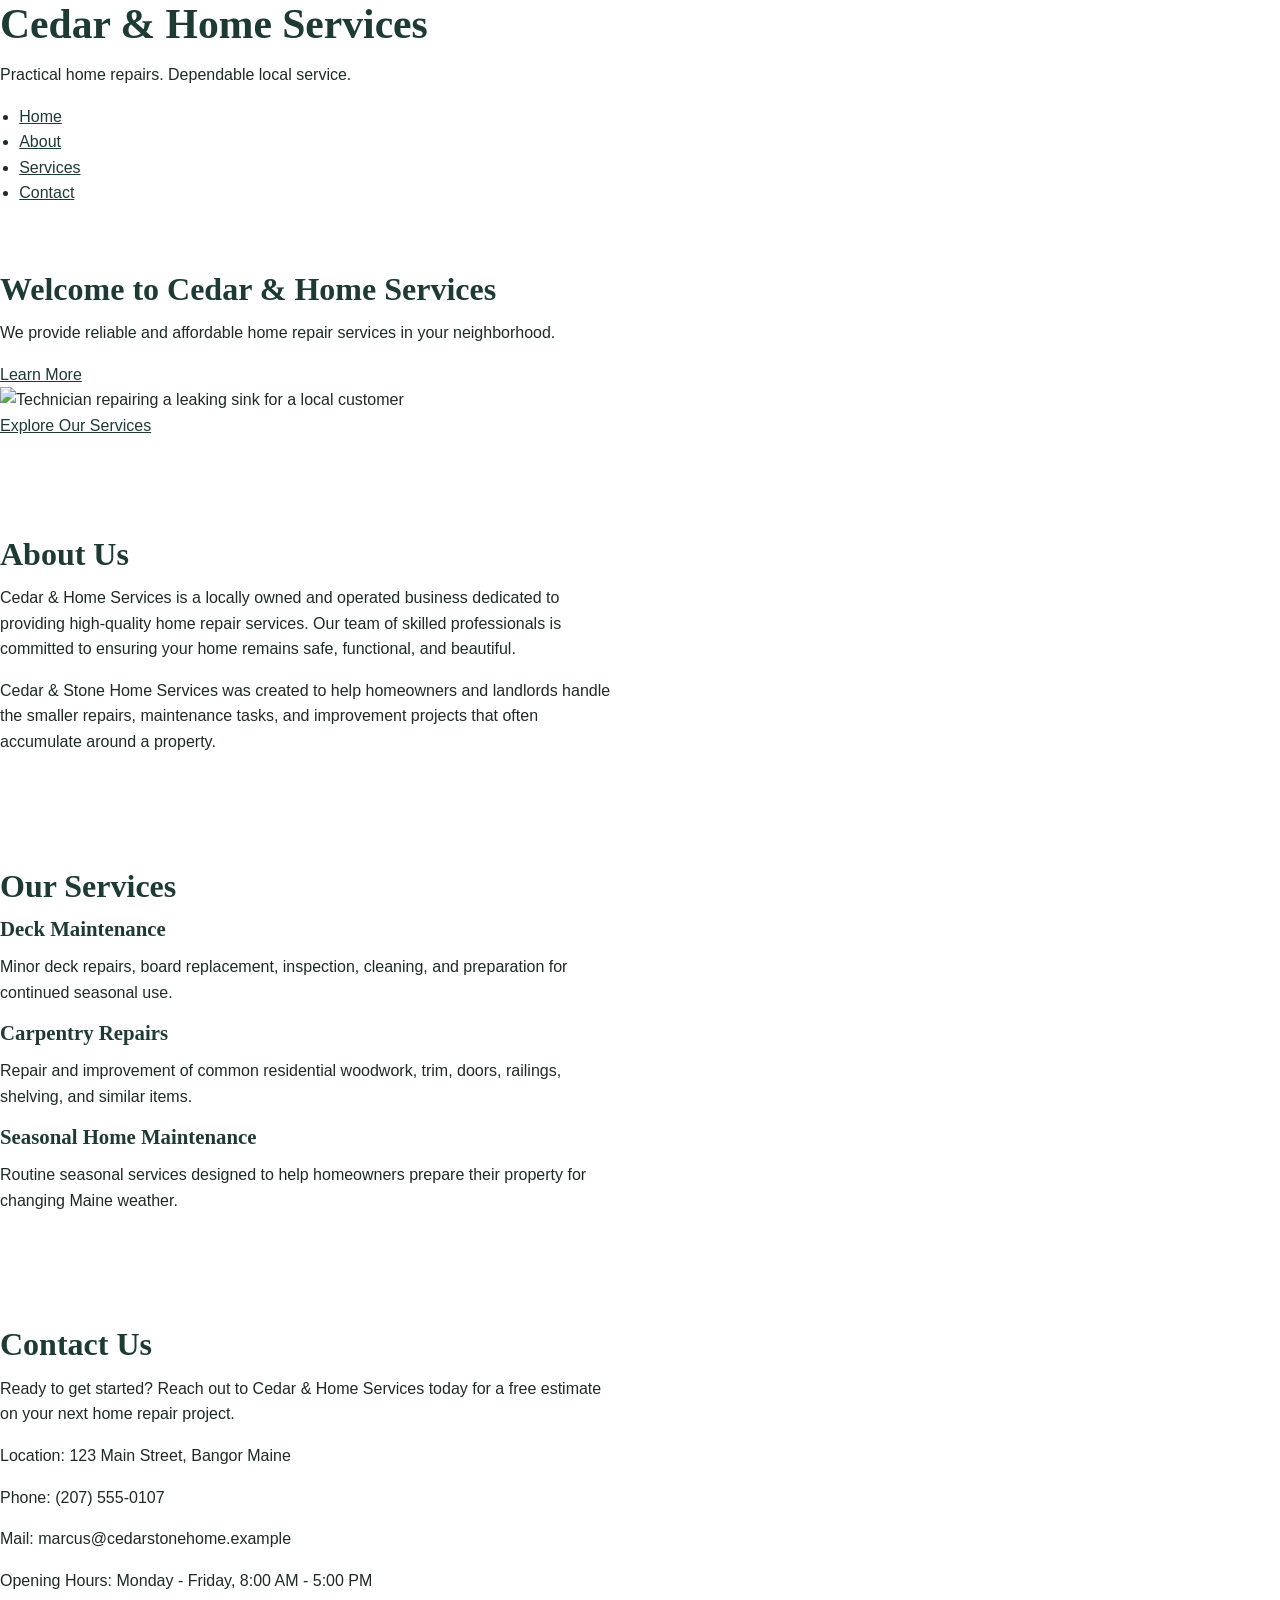
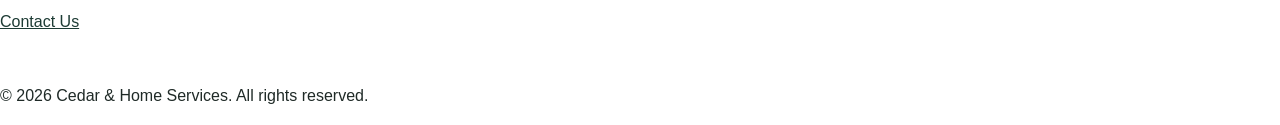
==== index.html @ 49f4783e "correction" ====
<!DOCTYPE html>
<html lang="en">
<head>
    <meta charset="UTF-8">
    <meta name="viewport" content="width=device-width, initial-scale=1.0">
    <title>Client Website Project</title>
    <script src="js/script.js" defer></script>
    <link rel="stylesheet" href="css/style.css">

</head>

<body>
    <header>
        <h1>Cedar & Home Services</h1>
        <p>Practical home repairs. Dependable local service.</p>
        <nav>
            <ul>
                <li><a href="#home">Home</a></li>
            <li><a href="#about">About</a></li>
            <li><a href="#services">Services</a></li>
            <li><a href="#contact">Contact</a></li></li>
            </ul>
        </nav>
    </header>

    <main>
        <section id="home">
            <h2>Welcome to Cedar & Home Services</h2>
            <p>We provide reliable and affordable home repair services in your neighborhood.</p>
            <a href="#services">Learn More</a>
            <img 
        src="images/home-repair.jpg" 
        alt="Technician repairing a leaking sink for a local customer">
        <a href="#services">Explore Our Services</a>
        </section>

        <section id="about">
            <h2>About Us</h2>
            <p>Cedar & Home Services is a locally owned and operated business dedicated to 
                providing high-quality home repair services. Our team of skilled professionals 
                is committed to ensuring your home remains safe, functional, and beautiful.
            </p>
            <p>Cedar & Stone Home Services was created to help homeowners and 
                landlords handle the smaller repairs, maintenance tasks, 
                and improvement projects that often accumulate around a property.
            </p>
        </section>

        <section id="services">
            <h2>Our Services</h2>
            
            <article>
                <h3>Deck Maintenance</h3>
                <p>Minor deck repairs, board replacement, inspection, cleaning, and preparation 
                    for continued seasonal use.
                </p>
            </article>

            <article>
                <h3>Carpentry Repairs</h3>
                <p>Repair and improvement of common residential woodwork, trim, doors, railings, 
                    shelving, and similar items.
                </p>
            </article>

            <article>
                <h3>Seasonal Home Maintenance</h3>
                <p>Routine seasonal services designed to help homeowners prepare their property 
                    for changing Maine weather.
                </p>
            </article>
        </section>

        <section id="contact">
            <h2>Contact Us</h2>

            <p>Ready to get started? Reach out to Cedar & Home Services today 
                for a free estimate on your next home repair project.
            </p>
            <p>Location: 123 Main Street, Bangor Maine</p>
            <p>Phone: (207) 555-0107</p>
            <p>Mail: marcus@cedarstonehome.example</p>
            <p>Opening Hours: Monday - Friday, 8:00 AM - 5:00 PM</p>
            <a href="mailto:info@example.com">
                Contact Us
            </a>

        </section>

    </main>

</body>
<footer>

    <p>
        &copy; 2026 Cedar & Home Services.
        All rights reserved.
    </p>

</footer>
</html>
---- css/style.css ----
/* =========================
   Global Styles
   Cedar & Stone Home Services - Phase 1
   Author: Richard Amury Ongala   Date: 10/18/2026
========================= */
:root {
  --primary-color: #1d3b34;    /* spruce */
  --secondary-color: #51606b;  /* slate */
  --accent-color: #c58a1b;     /* cedar ochre */
  --background-color: #ffffff;
  --surface-color: #eef1ee;    /* light granite */
  --text-color: #1f2a27;
  --radius: 6px;
}
* { box-sizing: border-box; }
body { margin: 0; background: var(--background-color); color: var(--text-color);
  font-family: "Segoe UI", Helvetica, Arial, sans-serif; line-height: 1.6; }
img { max-width: 100%; height: auto; display: block; }
a { color: var(--primary-color); }
ul { padding-left: 1.2rem; }
.container { width: 90%; max-width: 1100px; margin: 0 auto; }

/* =========================
   Typography
========================= */
h1, h2, h3 { font-family: Georgia, "Times New Roman", serif; color: var(--primary-color); line-height: 1.2; margin: 0 0 .75rem; }
h1 { font-size: clamp(2rem, 5vw, 2.6rem); }
h2 { font-size: clamp(1.5rem, 3.5vw, 2rem); }
h3 { font-size: 1.3rem; }
p { margin: 0 0 1rem; max-width: 70ch; }
.section-title { border-left: 6px solid var(--accent-color); padding-left: .75rem; margin-bottom: 1.5rem; }

/* =========================
   Header
========================= */
.site-header { background: var(--primary-color); color: #fff; }
.header-top { display: flex; justify-content: space-between; align-items: center; flex-wrap: wrap; gap: 1rem; padding: 1rem 0; }
.brand { font-family: Georgia, serif; font-size: 1.6rem; font-weight: bold; color: #fff; text-decoration: none; }
.brand small { display: block; font-family: "Segoe UI", Helvetica, Arial, sans-serif; font-size: .85rem; font-weight: normal; color: #cfd8d3; }
.header-phone { color: #fff; font-weight: bold; text-decoration: none; }

/* =========================
   Navigation
========================= */
.site-nav { background: #152c27; }
.site-nav ul { display: flex; flex-wrap: wrap; gap: .25rem; list-style: none; margin: 0; padding: 0; }
.site-nav a { display: block; padding: .8rem 1rem; color: #fff; text-decoration: none; }
.site-nav a:hover { background: var(--secondary-color); }
.site-nav a[aria-current="page"] { border-bottom: 4px solid var(--accent-color); }
.site-nav .nav-quote { margin-left: auto; background: var(--accent-color); color: #1b1b1b; font-weight: bold; }
.site-nav .nav-quote:hover { background: #dba33a; }

/* =========================
   Hero
========================= */
.hero { background: var(--primary-color); color: #fff;
  background-image: repeating-linear-gradient(0deg, rgba(255,255,255,.04) 0 2px, transparent 2px 64px),
                    repeating-linear-gradient(90deg, rgba(255,255,255,.04) 0 2px, transparent 2px 120px);
  padding: 4.5rem 0; }
.hero h1 { color: #fff; max-width: 18ch; font-size: clamp(2.1rem, 6vw, 3.2rem); }
.hero p { font-size: 1.15rem; color: #e4ebe7; }
.hero-actions { display: flex; flex-wrap: wrap; gap: 1rem; margin-top: 1.5rem; }
.page-banner { background: var(--surface-color); padding: 2.5rem 0 1.5rem; border-bottom: 1px solid #d5dbd6; }
.page-banner p { margin: 0; }

/* =========================
   Main Content
========================= */
main section { padding: 3rem 0; }
.alt { background: var(--surface-color); }
.two-column { display: flex; gap: 2rem; align-items: flex-start; flex-wrap: wrap; }
.two-column > * { flex: 1 1 280px; min-width: 0; }
.feature-image { border-radius: var(--radius); }
.notice { background: #fff8e8; border-left: 5px solid var(--accent-color); padding: .9rem 1.1rem; font-size: .95rem; }
.notice p { margin: 0; }

/* Grid layouts */
.card-grid { display: grid; grid-template-columns: repeat(3, 1fr); gap: 1.5rem; }
.card-grid.two { grid-template-columns: repeat(2, 1fr); }

/* Flexbox chips + CTA band */
.area-list { display: flex; flex-wrap: wrap; gap: .75rem; list-style: none; padding: 0; margin: 0 0 1rem; }
.area-list li { background: var(--primary-color); color: #fff; padding: .45rem 1rem; border-radius: 999px; }
.cta-band { background: var(--secondary-color); color: #fff; padding: 2.5rem 0; }
.cta-band .container { display: flex; justify-content: space-between; align-items: center; flex-wrap: wrap; gap: 1rem; }
.cta-band h2 { color: #fff; margin: 0; }

/* =========================
   Components
========================= */
.card { background: #fff; border: 1px solid #d5dbd6; border-top: 5px solid var(--primary-color); border-radius: var(--radius); padding: 1.5rem; }
.card h3 { margin-bottom: .5rem; }
.price { font-weight: bold; color: var(--secondary-color); }
.card dl { margin: 0; }
.card dt { font-weight: bold; color: var(--primary-color); margin-top: .5rem; }
.card dd { margin: 0; }
.button { display: inline-block; padding: .8rem 1.5rem; background: var(--accent-color); color: #1b1b1b; font-weight: bold; text-decoration: none; border: 2px solid var(--accent-color); border-radius: var(--radius); cursor: pointer; font-size: 1rem; }
.button:hover { background: #dba33a; border-color: #dba33a; }
.button.secondary { background: transparent; color: #fff; border-color: #fff; }
.button.secondary:hover { background: rgba(255,255,255,.15); }
.steps { padding-left: 1.2rem; }
.steps li { margin-bottom: .75rem; }

/* =========================
   Forms
========================= */
form { background: #fff; border: 1px solid #d5dbd6; border-radius: var(--radius); padding: 1.5rem; }
label { display: block; font-weight: bold; margin: 1rem 0 .3rem; }
input, select, textarea { width: 100%; padding: .75rem; font: inherit; border: 1px solid #9aa6a0; border-radius: var(--radius); }
input:focus, select:focus, textarea:focus { outline: 3px solid var(--primary-color); outline-offset: 2px; }
textarea { min-height: 140px; }
form .button { margin-top: 1.25rem; }

/* =========================
   Footer
========================= */
.site-footer { background: #152c27; color: #cfd8d3; padding: 2.5rem 0 1rem; }
.footer-columns { display: flex; flex-wrap: wrap; gap: 2rem; }
.footer-columns > div { flex: 1 1 220px; }
.site-footer h2 { color: #fff; font-size: 1.15rem; }
.site-footer a { color: #fff; }
.site-footer ul { list-style: none; padding: 0; margin: 0; }
.site-footer p { margin: 0 0 .5rem; }
.copyright { border-top: 1px solid #3b524b; margin-top: 1.5rem; padding-top: 1rem; font-size: .9rem; }

/* =========================
   Accessibility (Phase 2)
========================= */
.skip-link { position: absolute; left: 1rem; top: -4rem; background: #fff; color: var(--primary-color); padding: .75rem 1rem; font-weight: bold; z-index: 10; }
.skip-link:focus { top: 1rem; }
/* Visible keyboard focus: dark ring on light areas, light ring on dark areas */
a:focus-visible, button:focus-visible, .button:focus-visible { outline: 3px solid var(--primary-color); outline-offset: 3px; }
.site-header a:focus-visible, .site-nav a:focus-visible, .hero a:focus-visible,
.cta-band a:focus-visible, .site-footer a:focus-visible { outline-color: #fff; }
.site-nav .nav-quote:focus-visible { outline-color: #fff; }
.nav-quote-item { margin-left: auto; }
/* Touch-friendly targets */
.header-phone { padding: .6rem 0; }
.site-footer li a { display: inline-block; padding: .4rem 0; }
.site-footer a { overflow-wrap: anywhere; }
.card, .notice, .card-grid > * { min-width: 0; overflow-wrap: break-word; }

/* =========================
   Responsive: Tablet (max-width 900px)
   Three-column grids become two columns; hero and spacing tighten.
========================= */
@media (max-width: 900px) {
  .card-grid { grid-template-columns: repeat(2, 1fr); }
  .hero { padding: 3rem 0; }
  main section { padding: 2.25rem 0; }
  .site-nav a { padding: .8rem .75rem; }
}

/* =========================
   Responsive: Phone (max-width 600px)
   One column, stacked touch-friendly navigation, stacked header/footer/CTA.
========================= */
@media (max-width: 600px) {
  .card-grid, .card-grid.two { grid-template-columns: 1fr; }
  .header-top { flex-direction: column; align-items: flex-start; gap: .25rem; }
  .brand { font-size: 1.35rem; }
  .site-nav ul { flex-direction: column; gap: 0; }
  .site-nav li { border-top: 1px solid #2c4740; }
  .site-nav a { padding: .9rem 1rem; }
  .nav-quote-item { margin-left: 0; }
  .site-nav .nav-quote { text-align: center; }
  .hero-actions { flex-direction: column; }
  .hero-actions .button, .cta-band .button { width: 100%; text-align: center; }
  .cta-band .container { flex-direction: column; align-items: flex-start; }
  .footer-columns { flex-direction: column; gap: 1.25rem; }
  form { padding: 1rem; }
  .section-title { border-left-width: 4px; }
}
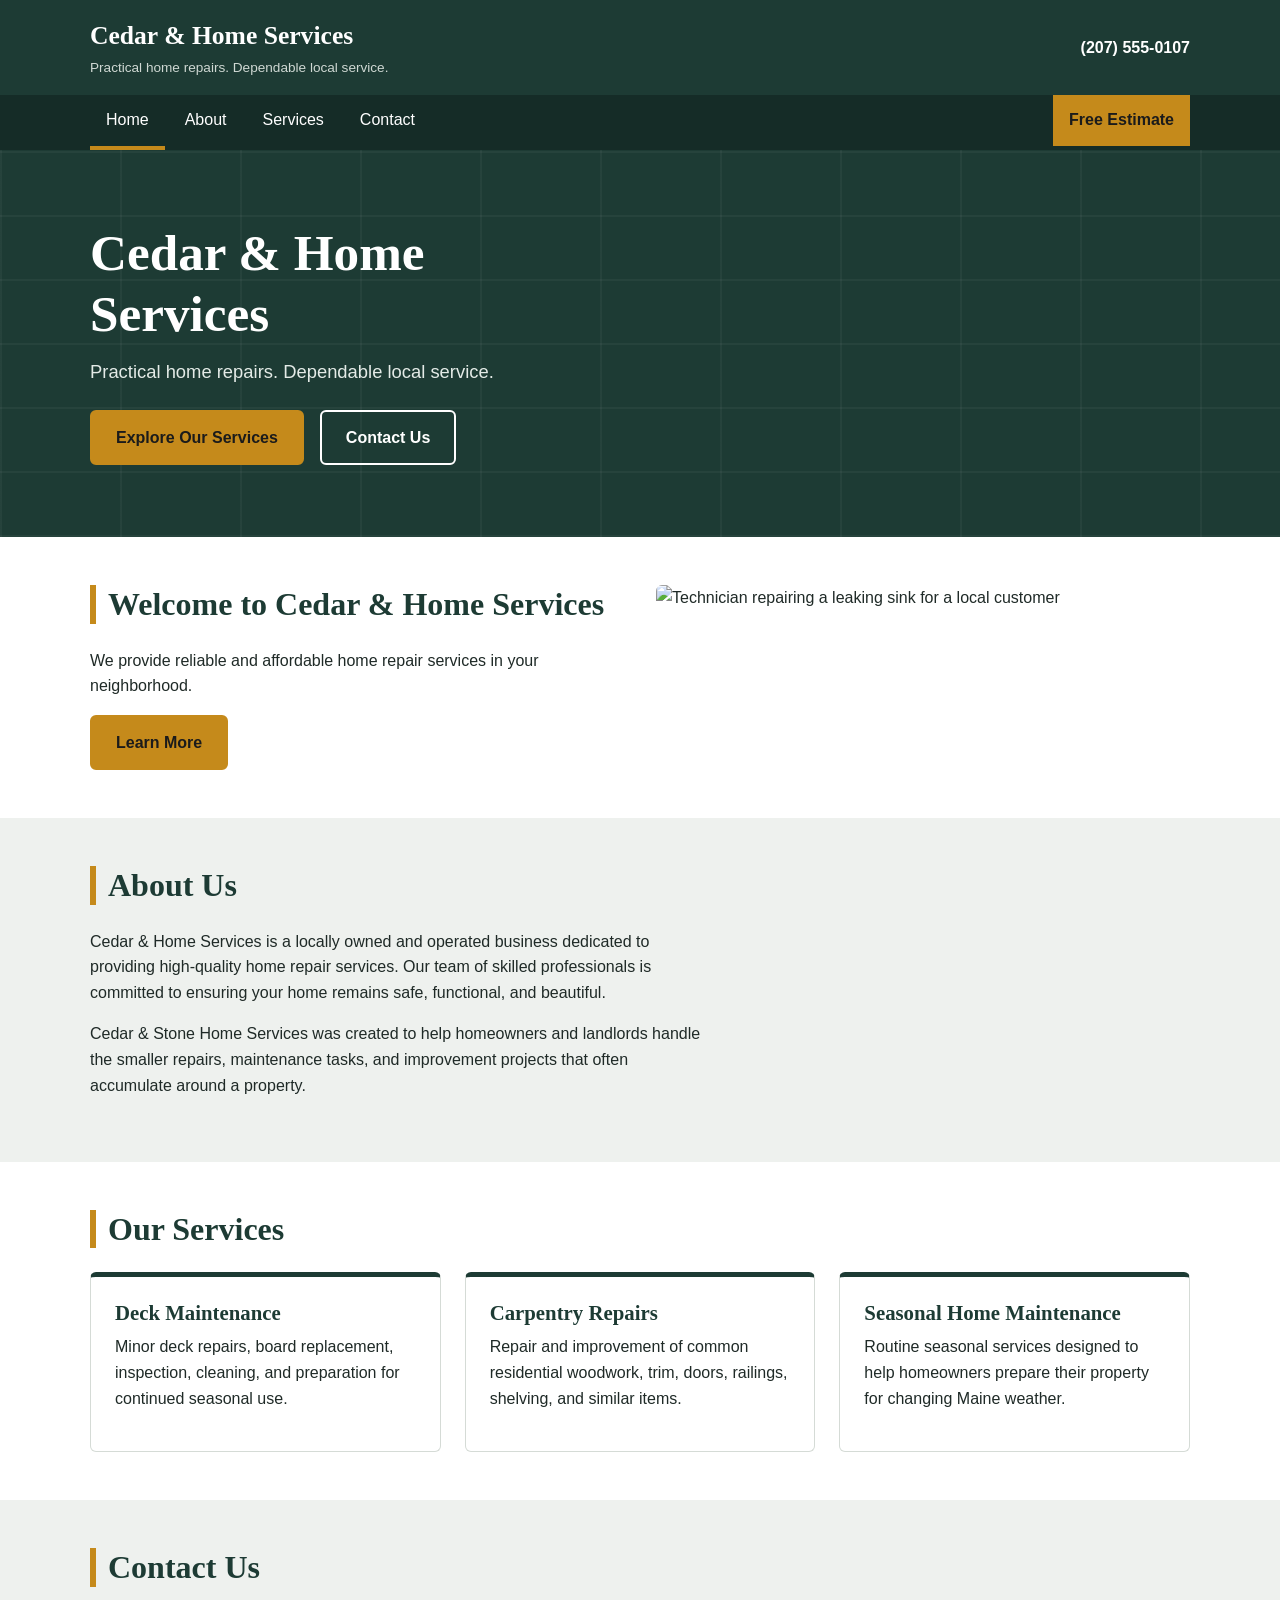
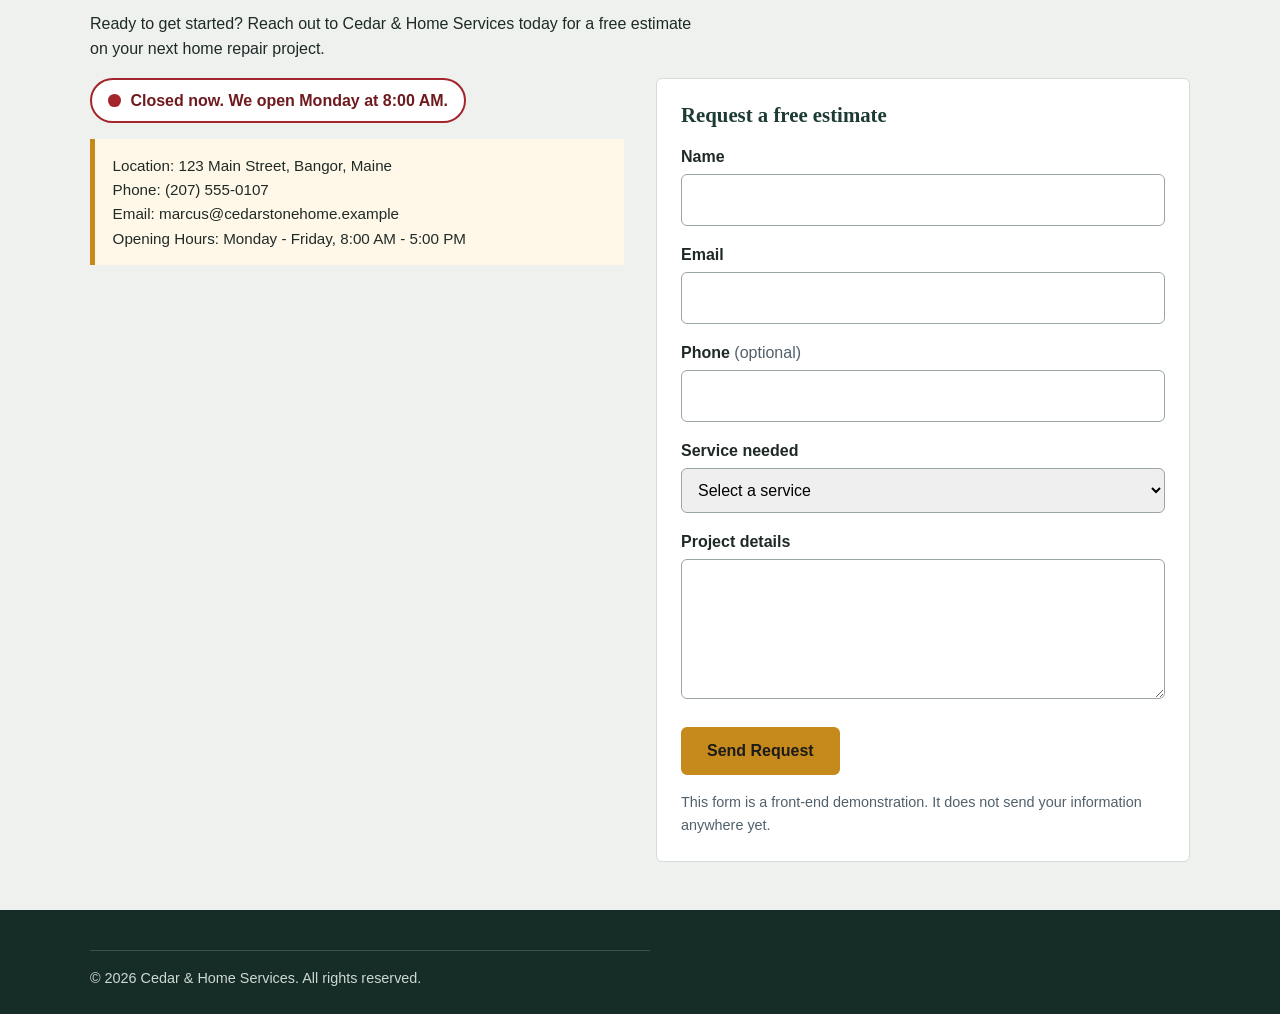
==== commit 711918c6: "making everything the same class" ====
--- a/index.html
+++ b/index.html
@@ -3,99 +3,168 @@
 <head>
     <meta charset="UTF-8">
     <meta name="viewport" content="width=device-width, initial-scale=1.0">
-    <title>Client Website Project</title>
+    <title>Cedar &amp; Home Services | Home Repairs in Bangor, Maine</title>
+    <link rel="stylesheet" href="css/style.css">
     <script src="js/script.js" defer></script>
-    <link rel="stylesheet" href="css/style.css">
-
 </head>
 
 <body>
-    <header>
-        <h1>Cedar & Home Services</h1>
-        <p>Practical home repairs. Dependable local service.</p>
-        <nav>
-            <ul>
-                <li><a href="#home">Home</a></li>
-            <li><a href="#about">About</a></li>
-            <li><a href="#services">Services</a></li>
-            <li><a href="#contact">Contact</a></li></li>
-            </ul>
+    <a class="skip-link" href="#main-content">Skip to main content</a>
+
+    <header class="site-header">
+        <div class="container header-top">
+            <a class="brand" href="#home">
+                Cedar &amp; Home Services
+                <small>Practical home repairs. Dependable local service.</small>
+            </a>
+            <a class="header-phone" href="tel:+12075550107">(207) 555-0107</a>
+            <button class="menu-toggle" type="button"
+                    aria-expanded="false"
+                    aria-controls="main-navigation">Menu</button>
+        </div>
+
+        <nav class="site-nav" id="main-navigation" aria-label="Main navigation">
+            <div class="container">
+                <ul>
+                    <li><a href="#home" aria-current="page">Home</a></li>
+                    <li><a href="#about">About</a></li>
+                    <li><a href="#services">Services</a></li>
+                    <li><a href="#contact">Contact</a></li>
+                    <li class="nav-quote-item"><a class="nav-quote" href="#contact">Free Estimate</a></li>
+                </ul>
+            </div>
         </nav>
     </header>
 
-    <main>
-        <section id="home">
-            <h2>Welcome to Cedar & Home Services</h2>
-            <p>We provide reliable and affordable home repair services in your neighborhood.</p>
-            <a href="#services">Learn More</a>
-            <img 
-        src="images/home-repair.jpg" 
-        alt="Technician repairing a leaking sink for a local customer">
-        <a href="#services">Explore Our Services</a>
+    <main id="main-content">
+
+        <section id="home" class="hero">
+            <div class="container">
+                <h1>Cedar &amp; Home Services</h1>
+                <p>Practical home repairs. Dependable local service.</p>
+                <div class="hero-actions">
+                    <a class="button" href="#services">Explore Our Services</a>
+                    <a class="button secondary" href="#contact">Contact Us</a>
+                </div>
+            </div>
         </section>
 
-        <section id="about">
-            <h2>About Us</h2>
-            <p>Cedar & Home Services is a locally owned and operated business dedicated to 
-                providing high-quality home repair services. Our team of skilled professionals 
-                is committed to ensuring your home remains safe, functional, and beautiful.
-            </p>
-            <p>Cedar & Stone Home Services was created to help homeowners and 
-                landlords handle the smaller repairs, maintenance tasks, 
-                and improvement projects that often accumulate around a property.
-            </p>
+        <section id="welcome">
+            <div class="container two-column">
+                <div>
+                    <h2 class="section-title">Welcome to Cedar &amp; Home Services</h2>
+                    <p>We provide reliable and affordable home repair services in your neighborhood.</p>
+                    <a class="button" href="#services">Learn More</a>
+                </div>
+                <img class="feature-image"
+                     src="images/home-repair.jpg"
+                     alt="Technician repairing a leaking sink for a local customer">
+            </div>
+        </section>
+
+        <section id="about" class="alt">
+            <div class="container">
+                <h2 class="section-title">About Us</h2>
+                <p>Cedar &amp; Home Services is a locally owned and operated business dedicated to
+                    providing high-quality home repair services. Our team of skilled professionals
+                    is committed to ensuring your home remains safe, functional, and beautiful.</p>
+                <p>Cedar &amp; Stone Home Services was created to help homeowners and
+                    landlords handle the smaller repairs, maintenance tasks,
+                    and improvement projects that often accumulate around a property.</p>
+            </div>
         </section>
 
         <section id="services">
-            <h2>Our Services</h2>
-            
-            <article>
-                <h3>Deck Maintenance</h3>
-                <p>Minor deck repairs, board replacement, inspection, cleaning, and preparation 
-                    for continued seasonal use.
-                </p>
-            </article>
+            <div class="container">
+                <h2 class="section-title">Our Services</h2>
 
-            <article>
-                <h3>Carpentry Repairs</h3>
-                <p>Repair and improvement of common residential woodwork, trim, doors, railings, 
-                    shelving, and similar items.
-                </p>
-            </article>
+                <div class="card-grid">
+                    <article class="card">
+                        <h3>Deck Maintenance</h3>
+                        <p>Minor deck repairs, board replacement, inspection, cleaning, and preparation
+                            for continued seasonal use.</p>
+                    </article>
 
-            <article>
-                <h3>Seasonal Home Maintenance</h3>
-                <p>Routine seasonal services designed to help homeowners prepare their property 
-                    for changing Maine weather.
-                </p>
-            </article>
+                    <article class="card">
+                        <h3>Carpentry Repairs</h3>
+                        <p>Repair and improvement of common residential woodwork, trim, doors, railings,
+                            shelving, and similar items.</p>
+                    </article>
+
+                    <article class="card">
+                        <h3>Seasonal Home Maintenance</h3>
+                        <p>Routine seasonal services designed to help homeowners prepare their property
+                            for changing Maine weather.</p>
+                    </article>
+                </div>
+            </div>
         </section>
 
-        <section id="contact">
-            <h2>Contact Us</h2>
+        <section id="contact" class="alt">
+            <div class="container">
+                <h2 class="section-title">Contact Us</h2>
+                <p>Ready to get started? Reach out to Cedar &amp; Home Services today
+                    for a free estimate on your next home repair project.</p>
 
-            <p>Ready to get started? Reach out to Cedar & Home Services today 
-                for a free estimate on your next home repair project.
-            </p>
-            <p>Location: 123 Main Street, Bangor Maine</p>
-            <p>Phone: (207) 555-0107</p>
-            <p>Mail: marcus@cedarstonehome.example</p>
-            <p>Opening Hours: Monday - Friday, 8:00 AM - 5:00 PM</p>
-            <a href="mailto:info@example.com">
-                Contact Us
-            </a>
+                <div class="two-column">
+                    <div>
+                        <p id="hours-status" class="hours-status" role="status"></p>
+                        <div class="notice">
+                            <p>Location: 123 Main Street, Bangor, Maine</p>
+                            <p>Phone: (207) 555-0107</p>
+                            <p>Email: marcus@cedarstonehome.example</p>
+                            <p>Opening Hours: Monday - Friday, 8:00 AM - 5:00 PM</p>
+                        </div>
+                    </div>
 
+                    <form id="contact-form" novalidate>
+                        <h3>Request a free estimate</h3>
+
+                        <label for="name">Name</label>
+                        <input type="text" id="name" name="name" autocomplete="name"
+                               aria-describedby="name-error">
+                        <p class="error-message" id="name-error"></p>
+
+                        <label for="email">Email</label>
+                        <input type="email" id="email" name="email" autocomplete="email"
+                               aria-describedby="email-error">
+                        <p class="error-message" id="email-error"></p>
+
+                        <label for="phone">Phone <span class="optional">(optional)</span></label>
+                        <input type="tel" id="phone" name="phone" autocomplete="tel"
+                               aria-describedby="phone-error">
+                        <p class="error-message" id="phone-error"></p>
+
+                        <label for="service">Service needed</label>
+                        <select id="service" name="service" aria-describedby="service-error">
+                            <option value="">Select a service</option>
+                            <option value="deck">Deck Maintenance</option>
+                            <option value="carpentry">Carpentry Repairs</option>
+                            <option value="seasonal">Seasonal Home Maintenance</option>
+                            <option value="other">Other / Not sure</option>
+                        </select>
+                        <p class="error-message" id="service-error"></p>
+
+                        <label for="message">Project details</label>
+                        <textarea id="message" name="message"
+                                  aria-describedby="message-error"></textarea>
+                        <p class="error-message" id="message-error"></p>
+
+                        <button class="button" type="submit">Send Request</button>
+
+                        <p class="form-status" id="form-status" role="status"></p>
+                        <p class="form-note">This form is a front-end demonstration. It does not send your information anywhere yet.</p>
+                    </form>
+                </div>
+            </div>
         </section>
 
     </main>
 
+    <footer class="site-footer">
+        <div class="container">
+            <p class="copyright">&copy; 2026 Cedar &amp; Home Services. All rights reserved.</p>
+        </div>
+    </footer>
 </body>
-<footer>
-
-    <p>
-        &copy; 2026 Cedar & Home Services.
-        All rights reserved.
-    </p>
-
-</footer>
 </html>
--- a/css/style.css
+++ b/css/style.css
@@ -1,6 +1,6 @@
 /* =========================
    Global Styles
-   Cedar & Stone Home Services - Phase 1
+   Cedar & Stone Home Services
    Author: Richard Amury Ongala   Date: 10/18/2026
 ========================= */
 :root {
@@ -10,9 +10,12 @@
   --background-color: #ffffff;
   --surface-color: #eef1ee;    /* light granite */
   --text-color: #1f2a27;
+  --error-color: #a4262c;
+  --success-color: #2e7d4f;
   --radius: 6px;
 }
 * { box-sizing: border-box; }
+html { scroll-behavior: smooth; }
 body { margin: 0; background: var(--background-color); color: var(--text-color);
   font-family: "Segoe UI", Helvetica, Arial, sans-serif; line-height: 1.6; }
 img { max-width: 100%; height: auto; display: block; }
@@ -67,11 +70,12 @@
    Main Content
 ========================= */
 main section { padding: 3rem 0; }
+main section.hero { padding: 4.5rem 0; }
 .alt { background: var(--surface-color); }
 .two-column { display: flex; gap: 2rem; align-items: flex-start; flex-wrap: wrap; }
 .two-column > * { flex: 1 1 280px; min-width: 0; }
 .feature-image { border-radius: var(--radius); }
-.notice { background: #fff8e8; border-left: 5px solid var(--accent-color); padding: .9rem 1.1rem; font-size: .95rem; }
+.notice { background: #fff8e8; border-left: 5px solid var(--accent-color); padding: .9rem 1.1rem; font-size: .95rem; margin-bottom: 1rem; }
 .notice p { margin: 0; }
 
 /* Grid layouts */
@@ -94,7 +98,7 @@
 .card dl { margin: 0; }
 .card dt { font-weight: bold; color: var(--primary-color); margin-top: .5rem; }
 .card dd { margin: 0; }
-.button { display: inline-block; padding: .8rem 1.5rem; background: var(--accent-color); color: #1b1b1b; font-weight: bold; text-decoration: none; border: 2px solid var(--accent-color); border-radius: var(--radius); cursor: pointer; font-size: 1rem; }
+.button { display: inline-block; padding: .8rem 1.5rem; background: var(--accent-color); color: #1b1b1b; font-weight: bold; text-decoration: none; border: 2px solid var(--accent-color); border-radius: var(--radius); cursor: pointer; font-size: 1rem; font-family: inherit; }
 .button:hover { background: #dba33a; border-color: #dba33a; }
 .button.secondary { background: transparent; color: #fff; border-color: #fff; }
 .button.secondary:hover { background: rgba(255,255,255,.15); }
@@ -130,7 +134,7 @@
 .skip-link:focus { top: 1rem; }
 /* Visible keyboard focus: dark ring on light areas, light ring on dark areas */
 a:focus-visible, button:focus-visible, .button:focus-visible { outline: 3px solid var(--primary-color); outline-offset: 3px; }
-.site-header a:focus-visible, .site-nav a:focus-visible, .hero a:focus-visible,
+.site-header a:focus-visible, .site-header button:focus-visible, .site-nav a:focus-visible, .hero a:focus-visible,
 .cta-band a:focus-visible, .site-footer a:focus-visible { outline-color: #fff; }
 .site-nav .nav-quote:focus-visible { outline-color: #fff; }
 .nav-quote-item { margin-left: auto; }
@@ -146,7 +150,7 @@
 ========================= */
 @media (max-width: 900px) {
   .card-grid { grid-template-columns: repeat(2, 1fr); }
-  .hero { padding: 3rem 0; }
+  .hero, main section.hero { padding: 3rem 0; }
   main section { padding: 2.25rem 0; }
   .site-nav a { padding: .8rem .75rem; }
 }
@@ -170,4 +174,39 @@
   .footer-columns { flex-direction: column; gap: 1.25rem; }
   form { padding: 1rem; }
   .section-title { border-left-width: 4px; }
-}+}
+
+/* =========================
+   Phase 3: Mobile Menu
+   The "js" class is added by script.js, so the menu stays visible
+   if JavaScript fails to load.
+========================= */
+.menu-toggle { display: none; padding: .6rem 1.1rem; background: transparent; color: #fff; border: 2px solid #fff; border-radius: var(--radius); font: inherit; font-weight: bold; cursor: pointer; }
+.menu-toggle:hover { background: rgba(255,255,255,.15); }
+
+@media (max-width: 600px) {
+  .js .menu-toggle { display: inline-block; }
+  .js .site-nav { display: none; }
+  .js .site-nav.open { display: block; }
+}
+
+/* =========================
+   Phase 3: Form Validation
+========================= */
+.error-message { color: var(--error-color); font-weight: bold; font-size: .9rem; margin: .35rem 0 0; }
+.error-message:empty { display: none; }
+.invalid { border: 2px solid var(--error-color); }
+.optional { font-weight: normal; color: var(--secondary-color); }
+.form-status { background: #e8f3ec; border-left: 5px solid var(--success-color); padding: .9rem 1.1rem; margin: 1.25rem 0 0; font-weight: bold; color: #17432b; max-width: none; }
+.form-status:empty { display: none; }
+.form-note { font-size: .9rem; color: var(--secondary-color); margin: 1rem 0 0; }
+
+/* =========================
+   Phase 3: Business Hours Status
+========================= */
+.hours-status { display: inline-flex; align-items: center; gap: .6rem; padding: .5rem 1rem; border-radius: 999px; font-weight: bold; background: #fff; border: 2px solid var(--secondary-color); color: var(--text-color); margin: 0 0 1rem; max-width: none; }
+.hours-status::before { content: ""; width: .8rem; height: .8rem; border-radius: 50%; background: var(--secondary-color); flex: none; }
+.hours-status.open { border-color: var(--success-color); color: #17432b; }
+.hours-status.open::before { background: var(--success-color); }
+.hours-status.closed { border-color: var(--error-color); color: #6e1a1e; }
+.hours-status.closed::before { background: var(--error-color); }
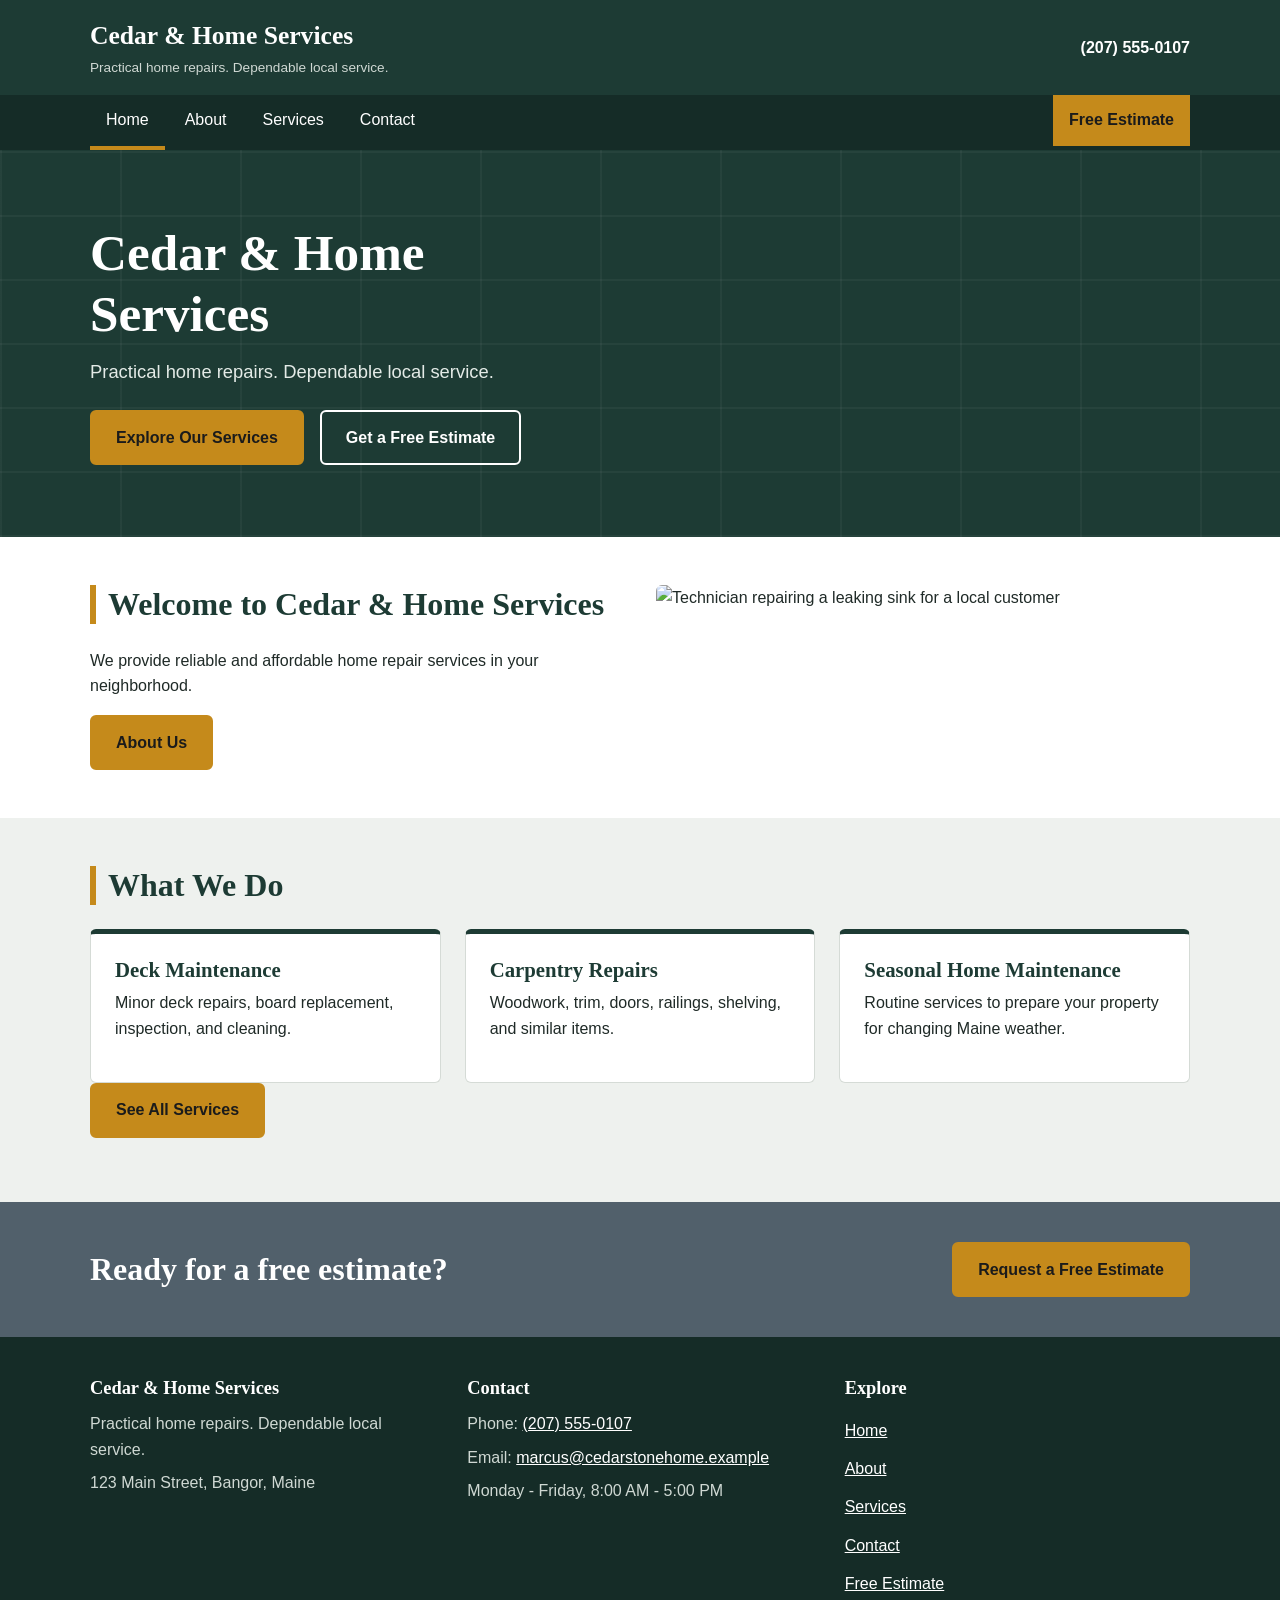
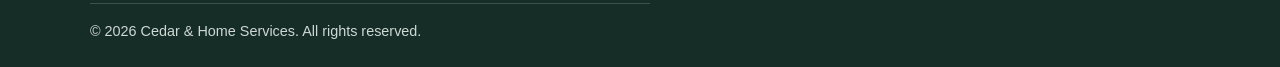
==== commit 59422f42: "split site into seperate html" ====
--- a/index.html
+++ b/index.html
@@ -13,7 +13,7 @@
 
     <header class="site-header">
         <div class="container header-top">
-            <a class="brand" href="#home">
+            <a class="brand" href="index.html">
                 Cedar &amp; Home Services
                 <small>Practical home repairs. Dependable local service.</small>
             </a>
@@ -26,11 +26,11 @@
         <nav class="site-nav" id="main-navigation" aria-label="Main navigation">
             <div class="container">
                 <ul>
-                    <li><a href="#home" aria-current="page">Home</a></li>
-                    <li><a href="#about">About</a></li>
-                    <li><a href="#services">Services</a></li>
-                    <li><a href="#contact">Contact</a></li>
-                    <li class="nav-quote-item"><a class="nav-quote" href="#contact">Free Estimate</a></li>
+                    <li><a href="index.html" aria-current="page">Home</a></li>
+                    <li><a href="about.html">About</a></li>
+                    <li><a href="services.html">Services</a></li>
+                    <li><a href="contact.html">Contact</a></li>
+                    <li class="nav-quote-item"><a class="nav-quote" href="estimate.html">Free Estimate</a></li>
                 </ul>
             </div>
         </nav>
@@ -43,8 +43,8 @@
                 <h1>Cedar &amp; Home Services</h1>
                 <p>Practical home repairs. Dependable local service.</p>
                 <div class="hero-actions">
-                    <a class="button" href="#services">Explore Our Services</a>
-                    <a class="button secondary" href="#contact">Contact Us</a>
+                    <a class="button" href="services.html">Explore Our Services</a>
+                    <a class="button secondary" href="estimate.html">Get a Free Estimate</a>
                 </div>
             </div>
         </section>
@@ -54,7 +54,7 @@
                 <div>
                     <h2 class="section-title">Welcome to Cedar &amp; Home Services</h2>
                     <p>We provide reliable and affordable home repair services in your neighborhood.</p>
-                    <a class="button" href="#services">Learn More</a>
+                    <a class="button" href="about.html">About Us</a>
                 </div>
                 <img class="feature-image"
                      src="images/home-repair.jpg"
@@ -62,100 +62,31 @@
             </div>
         </section>
 
-        <section id="about" class="alt">
+        <section class="alt">
             <div class="container">
-                <h2 class="section-title">About Us</h2>
-                <p>Cedar &amp; Home Services is a locally owned and operated business dedicated to
-                    providing high-quality home repair services. Our team of skilled professionals
-                    is committed to ensuring your home remains safe, functional, and beautiful.</p>
-                <p>Cedar &amp; Stone Home Services was created to help homeowners and
-                    landlords handle the smaller repairs, maintenance tasks,
-                    and improvement projects that often accumulate around a property.</p>
+                <h2 class="section-title">What We Do</h2>
+                <div class="card-grid">
+                    <article class="card">
+                        <h3>Deck Maintenance</h3>
+                        <p>Minor deck repairs, board replacement, inspection, and cleaning.</p>
+                    </article>
+                    <article class="card">
+                        <h3>Carpentry Repairs</h3>
+                        <p>Woodwork, trim, doors, railings, shelving, and similar items.</p>
+                    </article>
+                    <article class="card">
+                        <h3>Seasonal Home Maintenance</h3>
+                        <p>Routine services to prepare your property for changing Maine weather.</p>
+                    </article>
+                </div>
+                <p><a class="button" href="services.html">See All Services</a></p>
             </div>
         </section>
 
-        <section id="services">
+        <section class="cta-band">
             <div class="container">
-                <h2 class="section-title">Our Services</h2>
-
-                <div class="card-grid">
-                    <article class="card">
-                        <h3>Deck Maintenance</h3>
-                        <p>Minor deck repairs, board replacement, inspection, cleaning, and preparation
-                            for continued seasonal use.</p>
-                    </article>
-
-                    <article class="card">
-                        <h3>Carpentry Repairs</h3>
-                        <p>Repair and improvement of common residential woodwork, trim, doors, railings,
-                            shelving, and similar items.</p>
-                    </article>
-
-                    <article class="card">
-                        <h3>Seasonal Home Maintenance</h3>
-                        <p>Routine seasonal services designed to help homeowners prepare their property
-                            for changing Maine weather.</p>
-                    </article>
-                </div>
-            </div>
-        </section>
-
-        <section id="contact" class="alt">
-            <div class="container">
-                <h2 class="section-title">Contact Us</h2>
-                <p>Ready to get started? Reach out to Cedar &amp; Home Services today
-                    for a free estimate on your next home repair project.</p>
-
-                <div class="two-column">
-                    <div>
-                        <p id="hours-status" class="hours-status" role="status"></p>
-                        <div class="notice">
-                            <p>Location: 123 Main Street, Bangor, Maine</p>
-                            <p>Phone: (207) 555-0107</p>
-                            <p>Email: marcus@cedarstonehome.example</p>
-                            <p>Opening Hours: Monday - Friday, 8:00 AM - 5:00 PM</p>
-                        </div>
-                    </div>
-
-                    <form id="contact-form" novalidate>
-                        <h3>Request a free estimate</h3>
-
-                        <label for="name">Name</label>
-                        <input type="text" id="name" name="name" autocomplete="name"
-                               aria-describedby="name-error">
-                        <p class="error-message" id="name-error"></p>
-
-                        <label for="email">Email</label>
-                        <input type="email" id="email" name="email" autocomplete="email"
-                               aria-describedby="email-error">
-                        <p class="error-message" id="email-error"></p>
-
-                        <label for="phone">Phone <span class="optional">(optional)</span></label>
-                        <input type="tel" id="phone" name="phone" autocomplete="tel"
-                               aria-describedby="phone-error">
-                        <p class="error-message" id="phone-error"></p>
-
-                        <label for="service">Service needed</label>
-                        <select id="service" name="service" aria-describedby="service-error">
-                            <option value="">Select a service</option>
-                            <option value="deck">Deck Maintenance</option>
-                            <option value="carpentry">Carpentry Repairs</option>
-                            <option value="seasonal">Seasonal Home Maintenance</option>
-                            <option value="other">Other / Not sure</option>
-                        </select>
-                        <p class="error-message" id="service-error"></p>
-
-                        <label for="message">Project details</label>
-                        <textarea id="message" name="message"
-                                  aria-describedby="message-error"></textarea>
-                        <p class="error-message" id="message-error"></p>
-
-                        <button class="button" type="submit">Send Request</button>
-
-                        <p class="form-status" id="form-status" role="status"></p>
-                        <p class="form-note">This form is a front-end demonstration. It does not send your information anywhere yet.</p>
-                    </form>
-                </div>
+                <h2>Ready for a free estimate?</h2>
+                <a class="button" href="estimate.html">Request a Free Estimate</a>
             </div>
         </section>
 
@@ -163,6 +94,29 @@
 
     <footer class="site-footer">
         <div class="container">
+            <div class="footer-columns">
+                <div>
+                    <h2>Cedar &amp; Home Services</h2>
+                    <p>Practical home repairs. Dependable local service.</p>
+                    <p>123 Main Street, Bangor, Maine</p>
+                </div>
+                <div>
+                    <h2>Contact</h2>
+                    <p>Phone: <a href="tel:+12075550107">(207) 555-0107</a></p>
+                    <p>Email: <a href="mailto:marcus@cedarstonehome.example">marcus@cedarstonehome.example</a></p>
+                    <p>Monday - Friday, 8:00 AM - 5:00 PM</p>
+                </div>
+                <div>
+                    <h2>Explore</h2>
+                    <ul>
+                        <li><a href="index.html">Home</a></li>
+                        <li><a href="about.html">About</a></li>
+                        <li><a href="services.html">Services</a></li>
+                        <li><a href="contact.html">Contact</a></li>
+                        <li><a href="estimate.html">Free Estimate</a></li>
+                    </ul>
+                </div>
+            </div>
             <p class="copyright">&copy; 2026 Cedar &amp; Home Services. All rights reserved.</p>
         </div>
     </footer>
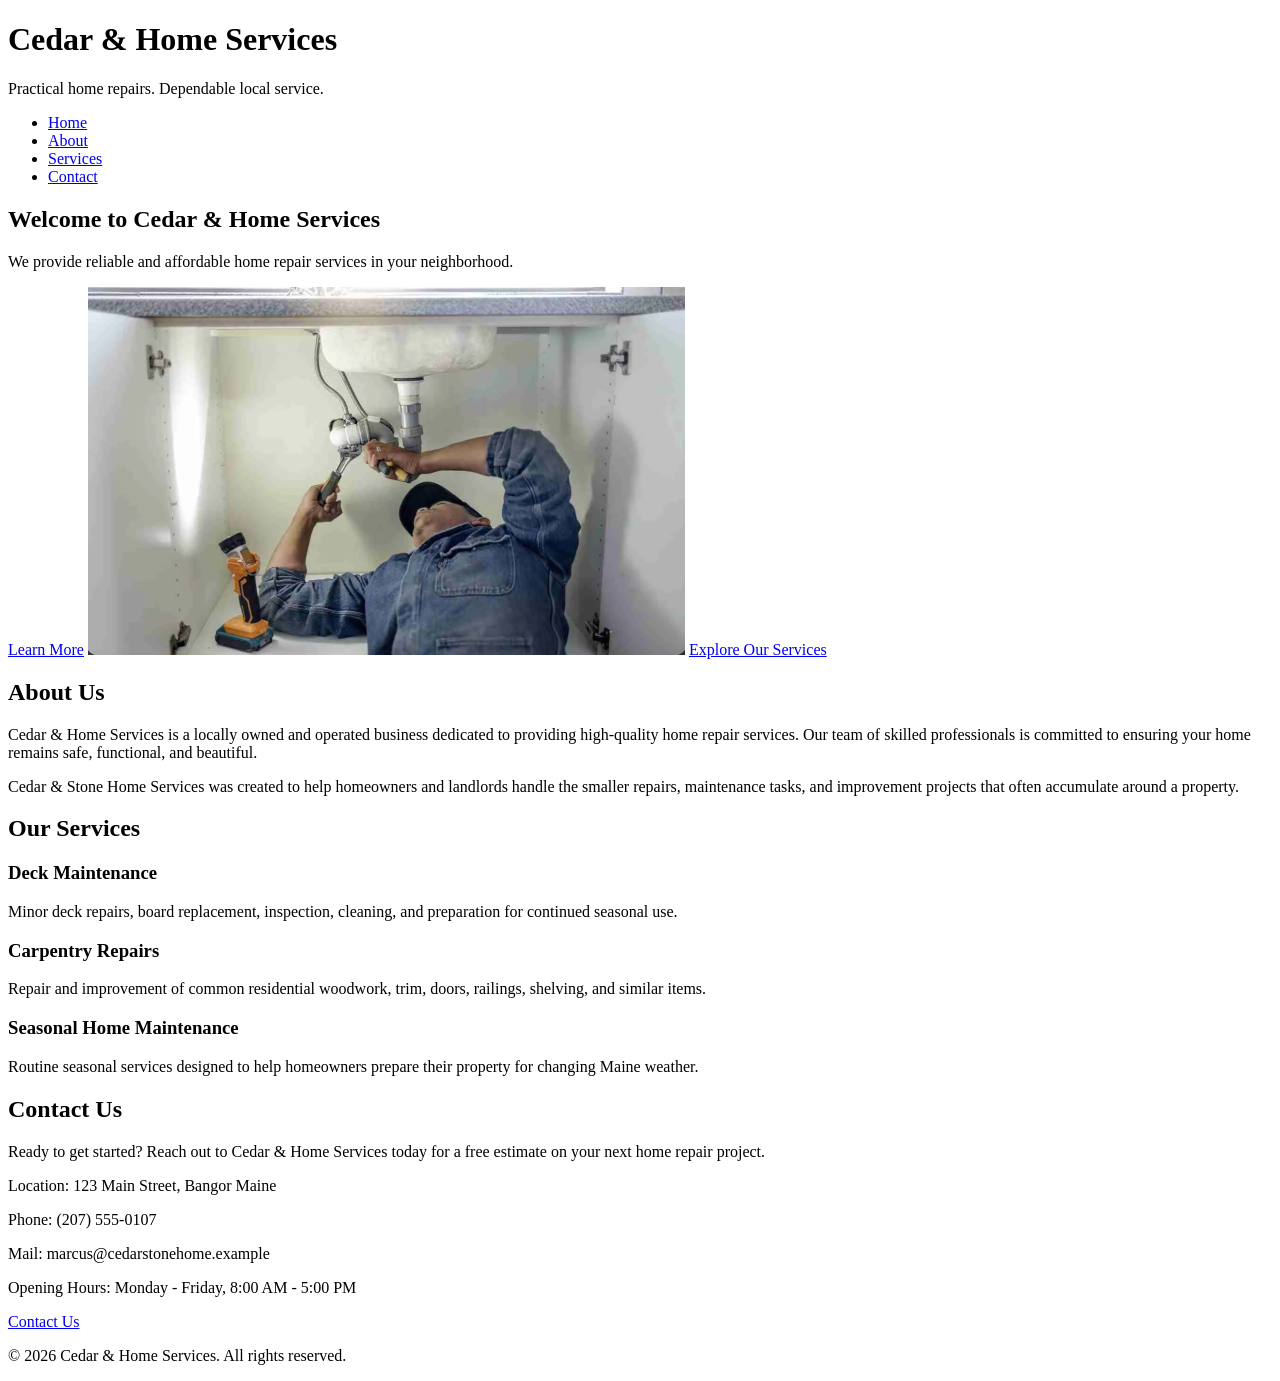
==== commit ba905679: "Change image format from JPG to PNG" ====
--- a/index.html
+++ b/index.html
@@ -3,122 +3,99 @@
 <head>
     <meta charset="UTF-8">
     <meta name="viewport" content="width=device-width, initial-scale=1.0">
-    <title>Cedar &amp; Home Services | Home Repairs in Bangor, Maine</title>
-    <link rel="stylesheet" href="css/style.css">
+    <title>Client Website Project</title>
     <script src="js/script.js" defer></script>
+    <link rel="stylesheet" href="css/styles.css">
+
 </head>
 
 <body>
-    <a class="skip-link" href="#main-content">Skip to main content</a>
-
-    <header class="site-header">
-        <div class="container header-top">
-            <a class="brand" href="index.html">
-                Cedar &amp; Home Services
-                <small>Practical home repairs. Dependable local service.</small>
-            </a>
-            <a class="header-phone" href="tel:+12075550107">(207) 555-0107</a>
-            <button class="menu-toggle" type="button"
-                    aria-expanded="false"
-                    aria-controls="main-navigation">Menu</button>
-        </div>
-
-        <nav class="site-nav" id="main-navigation" aria-label="Main navigation">
-            <div class="container">
-                <ul>
-                    <li><a href="index.html" aria-current="page">Home</a></li>
-                    <li><a href="about.html">About</a></li>
-                    <li><a href="services.html">Services</a></li>
-                    <li><a href="contact.html">Contact</a></li>
-                    <li class="nav-quote-item"><a class="nav-quote" href="estimate.html">Free Estimate</a></li>
-                </ul>
-            </div>
+    <header>
+        <h1>Cedar & Home Services</h1>
+        <p>Practical home repairs. Dependable local service.</p>
+        <nav>
+            <ul>
+                <li><a href="#home">Home</a></li>
+            <li><a href="#about">About</a></li>
+            <li><a href="#services">Services</a></li>
+            <li><a href="#contact">Contact</a></li></li>
+            </ul>
         </nav>
     </header>
 
-    <main id="main-content">
-
-        <section id="home" class="hero">
-            <div class="container">
-                <h1>Cedar &amp; Home Services</h1>
-                <p>Practical home repairs. Dependable local service.</p>
-                <div class="hero-actions">
-                    <a class="button" href="services.html">Explore Our Services</a>
-                    <a class="button secondary" href="estimate.html">Get a Free Estimate</a>
-                </div>
-            </div>
+    <main>
+        <section id="home">
+            <h2>Welcome to Cedar & Home Services</h2>
+            <p>We provide reliable and affordable home repair services in your neighborhood.</p>
+            <a href="#services">Learn More</a>
+            <img 
+        src="images/home-repair.png" 
+        alt="Technician repairing a leaking sink for a local customer">
+        <a href="#services">Explore Our Services</a>
         </section>
 
-        <section id="welcome">
-            <div class="container two-column">
-                <div>
-                    <h2 class="section-title">Welcome to Cedar &amp; Home Services</h2>
-                    <p>We provide reliable and affordable home repair services in your neighborhood.</p>
-                    <a class="button" href="about.html">About Us</a>
-                </div>
-                <img class="feature-image"
-                     src="images/home-repair.jpg"
-                     alt="Technician repairing a leaking sink for a local customer">
-            </div>
+        <section id="about">
+            <h2>About Us</h2>
+            <p>Cedar & Home Services is a locally owned and operated business dedicated to 
+                providing high-quality home repair services. Our team of skilled professionals 
+                is committed to ensuring your home remains safe, functional, and beautiful.
+            </p>
+            <p>Cedar & Stone Home Services was created to help homeowners and 
+                landlords handle the smaller repairs, maintenance tasks, 
+                and improvement projects that often accumulate around a property.
+            </p>
         </section>
 
-        <section class="alt">
-            <div class="container">
-                <h2 class="section-title">What We Do</h2>
-                <div class="card-grid">
-                    <article class="card">
-                        <h3>Deck Maintenance</h3>
-                        <p>Minor deck repairs, board replacement, inspection, and cleaning.</p>
-                    </article>
-                    <article class="card">
-                        <h3>Carpentry Repairs</h3>
-                        <p>Woodwork, trim, doors, railings, shelving, and similar items.</p>
-                    </article>
-                    <article class="card">
-                        <h3>Seasonal Home Maintenance</h3>
-                        <p>Routine services to prepare your property for changing Maine weather.</p>
-                    </article>
-                </div>
-                <p><a class="button" href="services.html">See All Services</a></p>
-            </div>
+        <section id="services">
+            <h2>Our Services</h2>
+            
+            <article>
+                <h3>Deck Maintenance</h3>
+                <p>Minor deck repairs, board replacement, inspection, cleaning, and preparation 
+                    for continued seasonal use.
+                </p>
+            </article>
+
+            <article>
+                <h3>Carpentry Repairs</h3>
+                <p>Repair and improvement of common residential woodwork, trim, doors, railings, 
+                    shelving, and similar items.
+                </p>
+            </article>
+
+            <article>
+                <h3>Seasonal Home Maintenance</h3>
+                <p>Routine seasonal services designed to help homeowners prepare their property 
+                    for changing Maine weather.
+                </p>
+            </article>
         </section>
 
-        <section class="cta-band">
-            <div class="container">
-                <h2>Ready for a free estimate?</h2>
-                <a class="button" href="estimate.html">Request a Free Estimate</a>
-            </div>
+        <section id="contact">
+            <h2>Contact Us</h2>
+
+            <p>Ready to get started? Reach out to Cedar & Home Services today 
+                for a free estimate on your next home repair project.
+            </p>
+            <p>Location: 123 Main Street, Bangor Maine</p>
+            <p>Phone: (207) 555-0107</p>
+            <p>Mail: marcus@cedarstonehome.example</p>
+            <p>Opening Hours: Monday - Friday, 8:00 AM - 5:00 PM</p>
+            <a href="mailto:info@example.com">
+                Contact Us
+            </a>
+
         </section>
 
     </main>
 
-    <footer class="site-footer">
-        <div class="container">
-            <div class="footer-columns">
-                <div>
-                    <h2>Cedar &amp; Home Services</h2>
-                    <p>Practical home repairs. Dependable local service.</p>
-                    <p>123 Main Street, Bangor, Maine</p>
-                </div>
-                <div>
-                    <h2>Contact</h2>
-                    <p>Phone: <a href="tel:+12075550107">(207) 555-0107</a></p>
-                    <p>Email: <a href="mailto:marcus@cedarstonehome.example">marcus@cedarstonehome.example</a></p>
-                    <p>Monday - Friday, 8:00 AM - 5:00 PM</p>
-                </div>
-                <div>
-                    <h2>Explore</h2>
-                    <ul>
-                        <li><a href="index.html">Home</a></li>
-                        <li><a href="about.html">About</a></li>
-                        <li><a href="services.html">Services</a></li>
-                        <li><a href="contact.html">Contact</a></li>
-                        <li><a href="estimate.html">Free Estimate</a></li>
-                    </ul>
-                </div>
-            </div>
-            <p class="copyright">&copy; 2026 Cedar &amp; Home Services. All rights reserved.</p>
-        </div>
-    </footer>
 </body>
+<footer>
+
+    <p>
+        &copy; 2026 Cedar & Home Services.
+        All rights reserved.
+    </p>
+
+</footer>
 </html>
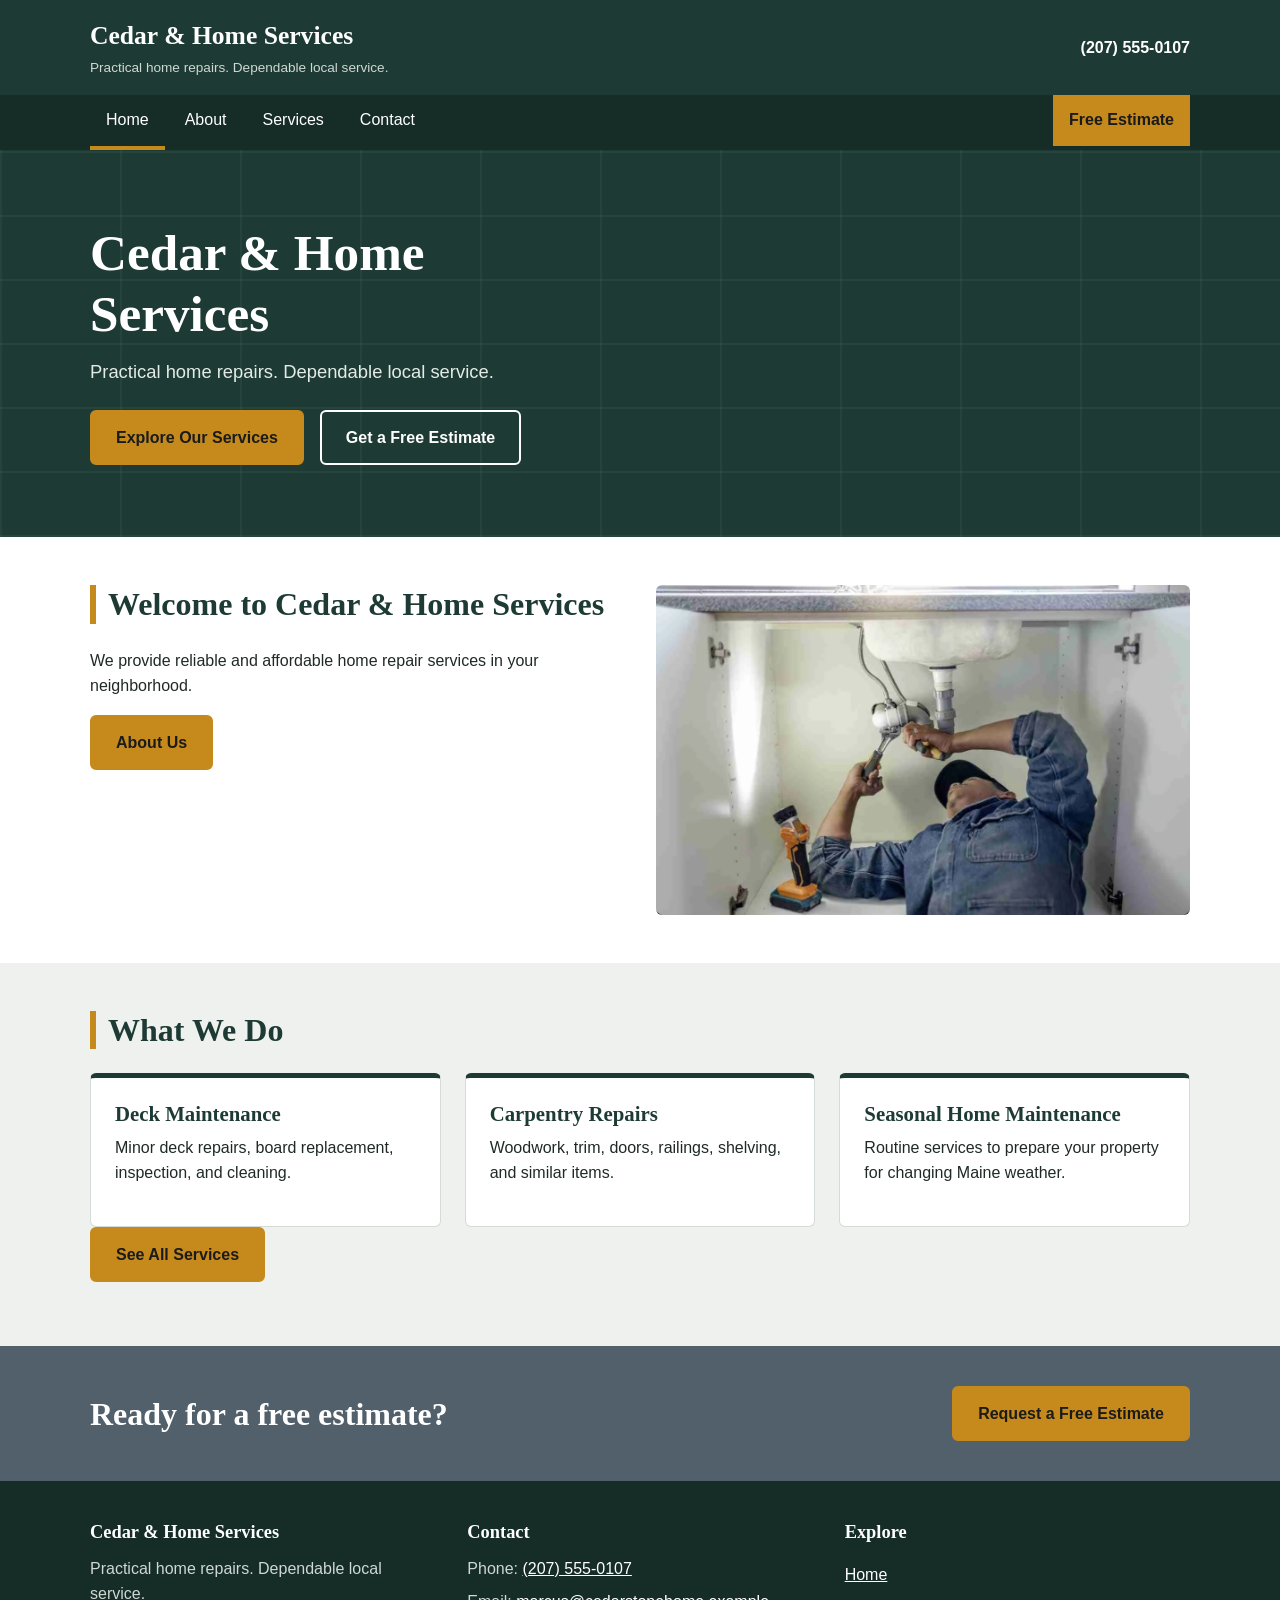
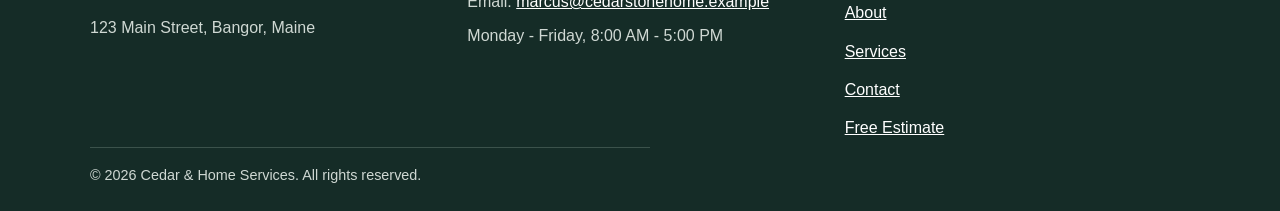
==== commit 4cd22d9f: "Change image source from JPG to PNG format" ====
--- a/index.html
+++ b/index.html
@@ -3,99 +3,122 @@
 <head>
     <meta charset="UTF-8">
     <meta name="viewport" content="width=device-width, initial-scale=1.0">
-    <title>Client Website Project</title>
+    <title>Cedar &amp; Home Services | Home Repairs in Bangor, Maine</title>
+    <link rel="stylesheet" href="css/style.css">
     <script src="js/script.js" defer></script>
-    <link rel="stylesheet" href="css/styles.css">
-
 </head>
 
 <body>
-    <header>
-        <h1>Cedar & Home Services</h1>
-        <p>Practical home repairs. Dependable local service.</p>
-        <nav>
-            <ul>
-                <li><a href="#home">Home</a></li>
-            <li><a href="#about">About</a></li>
-            <li><a href="#services">Services</a></li>
-            <li><a href="#contact">Contact</a></li></li>
-            </ul>
+    <a class="skip-link" href="#main-content">Skip to main content</a>
+
+    <header class="site-header">
+        <div class="container header-top">
+            <a class="brand" href="index.html">
+                Cedar &amp; Home Services
+                <small>Practical home repairs. Dependable local service.</small>
+            </a>
+            <a class="header-phone" href="tel:+12075550107">(207) 555-0107</a>
+            <button class="menu-toggle" type="button"
+                    aria-expanded="false"
+                    aria-controls="main-navigation">Menu</button>
+        </div>
+
+        <nav class="site-nav" id="main-navigation" aria-label="Main navigation">
+            <div class="container">
+                <ul>
+                    <li><a href="index.html" aria-current="page">Home</a></li>
+                    <li><a href="about.html">About</a></li>
+                    <li><a href="services.html">Services</a></li>
+                    <li><a href="contact.html">Contact</a></li>
+                    <li class="nav-quote-item"><a class="nav-quote" href="estimate.html">Free Estimate</a></li>
+                </ul>
+            </div>
         </nav>
     </header>
 
-    <main>
-        <section id="home">
-            <h2>Welcome to Cedar & Home Services</h2>
-            <p>We provide reliable and affordable home repair services in your neighborhood.</p>
-            <a href="#services">Learn More</a>
-            <img 
-        src="images/home-repair.png" 
-        alt="Technician repairing a leaking sink for a local customer">
-        <a href="#services">Explore Our Services</a>
+    <main id="main-content">
+
+        <section id="home" class="hero">
+            <div class="container">
+                <h1>Cedar &amp; Home Services</h1>
+                <p>Practical home repairs. Dependable local service.</p>
+                <div class="hero-actions">
+                    <a class="button" href="services.html">Explore Our Services</a>
+                    <a class="button secondary" href="estimate.html">Get a Free Estimate</a>
+                </div>
+            </div>
         </section>
 
-        <section id="about">
-            <h2>About Us</h2>
-            <p>Cedar & Home Services is a locally owned and operated business dedicated to 
-                providing high-quality home repair services. Our team of skilled professionals 
-                is committed to ensuring your home remains safe, functional, and beautiful.
-            </p>
-            <p>Cedar & Stone Home Services was created to help homeowners and 
-                landlords handle the smaller repairs, maintenance tasks, 
-                and improvement projects that often accumulate around a property.
-            </p>
+        <section id="welcome">
+            <div class="container two-column">
+                <div>
+                    <h2 class="section-title">Welcome to Cedar &amp; Home Services</h2>
+                    <p>We provide reliable and affordable home repair services in your neighborhood.</p>
+                    <a class="button" href="about.html">About Us</a>
+                </div>
+                <img class="feature-image"
+                     src="images/home-repair.png"
+                     alt="Technician repairing a leaking sink for a local customer">
+            </div>
         </section>
 
-        <section id="services">
-            <h2>Our Services</h2>
-            
-            <article>
-                <h3>Deck Maintenance</h3>
-                <p>Minor deck repairs, board replacement, inspection, cleaning, and preparation 
-                    for continued seasonal use.
-                </p>
-            </article>
-
-            <article>
-                <h3>Carpentry Repairs</h3>
-                <p>Repair and improvement of common residential woodwork, trim, doors, railings, 
-                    shelving, and similar items.
-                </p>
-            </article>
-
-            <article>
-                <h3>Seasonal Home Maintenance</h3>
-                <p>Routine seasonal services designed to help homeowners prepare their property 
-                    for changing Maine weather.
-                </p>
-            </article>
+        <section class="alt">
+            <div class="container">
+                <h2 class="section-title">What We Do</h2>
+                <div class="card-grid">
+                    <article class="card">
+                        <h3>Deck Maintenance</h3>
+                        <p>Minor deck repairs, board replacement, inspection, and cleaning.</p>
+                    </article>
+                    <article class="card">
+                        <h3>Carpentry Repairs</h3>
+                        <p>Woodwork, trim, doors, railings, shelving, and similar items.</p>
+                    </article>
+                    <article class="card">
+                        <h3>Seasonal Home Maintenance</h3>
+                        <p>Routine services to prepare your property for changing Maine weather.</p>
+                    </article>
+                </div>
+                <p><a class="button" href="services.html">See All Services</a></p>
+            </div>
         </section>
 
-        <section id="contact">
-            <h2>Contact Us</h2>
-
-            <p>Ready to get started? Reach out to Cedar & Home Services today 
-                for a free estimate on your next home repair project.
-            </p>
-            <p>Location: 123 Main Street, Bangor Maine</p>
-            <p>Phone: (207) 555-0107</p>
-            <p>Mail: marcus@cedarstonehome.example</p>
-            <p>Opening Hours: Monday - Friday, 8:00 AM - 5:00 PM</p>
-            <a href="mailto:info@example.com">
-                Contact Us
-            </a>
-
+        <section class="cta-band">
+            <div class="container">
+                <h2>Ready for a free estimate?</h2>
+                <a class="button" href="estimate.html">Request a Free Estimate</a>
+            </div>
         </section>
 
     </main>
 
+    <footer class="site-footer">
+        <div class="container">
+            <div class="footer-columns">
+                <div>
+                    <h2>Cedar &amp; Home Services</h2>
+                    <p>Practical home repairs. Dependable local service.</p>
+                    <p>123 Main Street, Bangor, Maine</p>
+                </div>
+                <div>
+                    <h2>Contact</h2>
+                    <p>Phone: <a href="tel:+12075550107">(207) 555-0107</a></p>
+                    <p>Email: <a href="mailto:marcus@cedarstonehome.example">marcus@cedarstonehome.example</a></p>
+                    <p>Monday - Friday, 8:00 AM - 5:00 PM</p>
+                </div>
+                <div>
+                    <h2>Explore</h2>
+                    <ul>
+                        <li><a href="index.html">Home</a></li>
+                        <li><a href="about.html">About</a></li>
+                        <li><a href="services.html">Services</a></li>
+                        <li><a href="contact.html">Contact</a></li>
+                        <li><a href="estimate.html">Free Estimate</a></li>
+                    </ul>
+                </div>
+            </div>
+            <p class="copyright">&copy; 2026 Cedar &amp; Home Services. All rights reserved.</p>
+        </div>
+    </footer>
 </body>
-<footer>
-
-    <p>
-        &copy; 2026 Cedar & Home Services.
-        All rights reserved.
-    </p>
-
-</footer>
 </html>
--- a/css/style.css
+++ b/css/style.css
@@ -0,0 +1,212 @@
+/* =========================
+   Global Styles
+   Cedar & Stone Home Services
+   Author: Richard Amury Ongala   Date: 10/18/2026
+========================= */
+:root {
+  --primary-color: #1d3b34;    /* spruce */
+  --secondary-color: #51606b;  /* slate */
+  --accent-color: #c58a1b;     /* cedar ochre */
+  --background-color: #ffffff;
+  --surface-color: #eef1ee;    /* light granite */
+  --text-color: #1f2a27;
+  --error-color: #a4262c;
+  --success-color: #2e7d4f;
+  --radius: 6px;
+}
+* { box-sizing: border-box; }
+html { scroll-behavior: smooth; }
+body { margin: 0; background: var(--background-color); color: var(--text-color);
+  font-family: "Segoe UI", Helvetica, Arial, sans-serif; line-height: 1.6; }
+img { max-width: 100%; height: auto; display: block; }
+a { color: var(--primary-color); }
+ul { padding-left: 1.2rem; }
+.container { width: 90%; max-width: 1100px; margin: 0 auto; }
+
+/* =========================
+   Typography
+========================= */
+h1, h2, h3 { font-family: Georgia, "Times New Roman", serif; color: var(--primary-color); line-height: 1.2; margin: 0 0 .75rem; }
+h1 { font-size: clamp(2rem, 5vw, 2.6rem); }
+h2 { font-size: clamp(1.5rem, 3.5vw, 2rem); }
+h3 { font-size: 1.3rem; }
+p { margin: 0 0 1rem; max-width: 70ch; }
+.section-title { border-left: 6px solid var(--accent-color); padding-left: .75rem; margin-bottom: 1.5rem; }
+
+/* =========================
+   Header
+========================= */
+.site-header { background: var(--primary-color); color: #fff; }
+.header-top { display: flex; justify-content: space-between; align-items: center; flex-wrap: wrap; gap: 1rem; padding: 1rem 0; }
+.brand { font-family: Georgia, serif; font-size: 1.6rem; font-weight: bold; color: #fff; text-decoration: none; }
+.brand small { display: block; font-family: "Segoe UI", Helvetica, Arial, sans-serif; font-size: .85rem; font-weight: normal; color: #cfd8d3; }
+.header-phone { color: #fff; font-weight: bold; text-decoration: none; }
+
+/* =========================
+   Navigation
+========================= */
+.site-nav { background: #152c27; }
+.site-nav ul { display: flex; flex-wrap: wrap; gap: .25rem; list-style: none; margin: 0; padding: 0; }
+.site-nav a { display: block; padding: .8rem 1rem; color: #fff; text-decoration: none; }
+.site-nav a:hover { background: var(--secondary-color); }
+.site-nav a[aria-current="page"] { border-bottom: 4px solid var(--accent-color); }
+.site-nav .nav-quote { margin-left: auto; background: var(--accent-color); color: #1b1b1b; font-weight: bold; }
+.site-nav .nav-quote:hover { background: #dba33a; }
+
+/* =========================
+   Hero
+========================= */
+.hero { background: var(--primary-color); color: #fff;
+  background-image: repeating-linear-gradient(0deg, rgba(255,255,255,.04) 0 2px, transparent 2px 64px),
+                    repeating-linear-gradient(90deg, rgba(255,255,255,.04) 0 2px, transparent 2px 120px);
+  padding: 4.5rem 0; }
+.hero h1 { color: #fff; max-width: 18ch; font-size: clamp(2.1rem, 6vw, 3.2rem); }
+.hero p { font-size: 1.15rem; color: #e4ebe7; }
+.hero-actions { display: flex; flex-wrap: wrap; gap: 1rem; margin-top: 1.5rem; }
+.page-banner { background: var(--surface-color); padding: 2.5rem 0 1.5rem; border-bottom: 1px solid #d5dbd6; }
+.page-banner p { margin: 0; }
+
+/* =========================
+   Main Content
+========================= */
+main section { padding: 3rem 0; }
+main section.hero { padding: 4.5rem 0; }
+.alt { background: var(--surface-color); }
+.two-column { display: flex; gap: 2rem; align-items: flex-start; flex-wrap: wrap; }
+.two-column > * { flex: 1 1 280px; min-width: 0; }
+.feature-image { border-radius: var(--radius); }
+.notice { background: #fff8e8; border-left: 5px solid var(--accent-color); padding: .9rem 1.1rem; font-size: .95rem; margin-bottom: 1rem; }
+.notice p { margin: 0; }
+
+/* Grid layouts */
+.card-grid { display: grid; grid-template-columns: repeat(3, 1fr); gap: 1.5rem; }
+.card-grid.two { grid-template-columns: repeat(2, 1fr); }
+
+/* Flexbox chips + CTA band */
+.area-list { display: flex; flex-wrap: wrap; gap: .75rem; list-style: none; padding: 0; margin: 0 0 1rem; }
+.area-list li { background: var(--primary-color); color: #fff; padding: .45rem 1rem; border-radius: 999px; }
+.cta-band { background: var(--secondary-color); color: #fff; padding: 2.5rem 0; }
+.cta-band .container { display: flex; justify-content: space-between; align-items: center; flex-wrap: wrap; gap: 1rem; }
+.cta-band h2 { color: #fff; margin: 0; }
+
+/* =========================
+   Components
+========================= */
+.card { background: #fff; border: 1px solid #d5dbd6; border-top: 5px solid var(--primary-color); border-radius: var(--radius); padding: 1.5rem; }
+.card h3 { margin-bottom: .5rem; }
+.price { font-weight: bold; color: var(--secondary-color); }
+.card dl { margin: 0; }
+.card dt { font-weight: bold; color: var(--primary-color); margin-top: .5rem; }
+.card dd { margin: 0; }
+.button { display: inline-block; padding: .8rem 1.5rem; background: var(--accent-color); color: #1b1b1b; font-weight: bold; text-decoration: none; border: 2px solid var(--accent-color); border-radius: var(--radius); cursor: pointer; font-size: 1rem; font-family: inherit; }
+.button:hover { background: #dba33a; border-color: #dba33a; }
+.button.secondary { background: transparent; color: #fff; border-color: #fff; }
+.button.secondary:hover { background: rgba(255,255,255,.15); }
+.steps { padding-left: 1.2rem; }
+.steps li { margin-bottom: .75rem; }
+
+/* =========================
+   Forms
+========================= */
+form { background: #fff; border: 1px solid #d5dbd6; border-radius: var(--radius); padding: 1.5rem; }
+label { display: block; font-weight: bold; margin: 1rem 0 .3rem; }
+input, select, textarea { width: 100%; padding: .75rem; font: inherit; border: 1px solid #9aa6a0; border-radius: var(--radius); }
+input:focus, select:focus, textarea:focus { outline: 3px solid var(--primary-color); outline-offset: 2px; }
+textarea { min-height: 140px; }
+form .button { margin-top: 1.25rem; }
+
+/* =========================
+   Footer
+========================= */
+.site-footer { background: #152c27; color: #cfd8d3; padding: 2.5rem 0 1rem; }
+.footer-columns { display: flex; flex-wrap: wrap; gap: 2rem; }
+.footer-columns > div { flex: 1 1 220px; }
+.site-footer h2 { color: #fff; font-size: 1.15rem; }
+.site-footer a { color: #fff; }
+.site-footer ul { list-style: none; padding: 0; margin: 0; }
+.site-footer p { margin: 0 0 .5rem; }
+.copyright { border-top: 1px solid #3b524b; margin-top: 1.5rem; padding-top: 1rem; font-size: .9rem; }
+
+/* =========================
+   Accessibility (Phase 2)
+========================= */
+.skip-link { position: absolute; left: 1rem; top: -4rem; background: #fff; color: var(--primary-color); padding: .75rem 1rem; font-weight: bold; z-index: 10; }
+.skip-link:focus { top: 1rem; }
+/* Visible keyboard focus: dark ring on light areas, light ring on dark areas */
+a:focus-visible, button:focus-visible, .button:focus-visible { outline: 3px solid var(--primary-color); outline-offset: 3px; }
+.site-header a:focus-visible, .site-header button:focus-visible, .site-nav a:focus-visible, .hero a:focus-visible,
+.cta-band a:focus-visible, .site-footer a:focus-visible { outline-color: #fff; }
+.site-nav .nav-quote:focus-visible { outline-color: #fff; }
+.nav-quote-item { margin-left: auto; }
+/* Touch-friendly targets */
+.header-phone { padding: .6rem 0; }
+.site-footer li a { display: inline-block; padding: .4rem 0; }
+.site-footer a { overflow-wrap: anywhere; }
+.card, .notice, .card-grid > * { min-width: 0; overflow-wrap: break-word; }
+
+/* =========================
+   Responsive: Tablet (max-width 900px)
+   Three-column grids become two columns; hero and spacing tighten.
+========================= */
+@media (max-width: 900px) {
+  .card-grid { grid-template-columns: repeat(2, 1fr); }
+  .hero, main section.hero { padding: 3rem 0; }
+  main section { padding: 2.25rem 0; }
+  .site-nav a { padding: .8rem .75rem; }
+}
+
+/* =========================
+   Responsive: Phone (max-width 600px)
+   One column, stacked touch-friendly navigation, stacked header/footer/CTA.
+========================= */
+@media (max-width: 600px) {
+  .card-grid, .card-grid.two { grid-template-columns: 1fr; }
+  .header-top { flex-direction: column; align-items: flex-start; gap: .25rem; }
+  .brand { font-size: 1.35rem; }
+  .site-nav ul { flex-direction: column; gap: 0; }
+  .site-nav li { border-top: 1px solid #2c4740; }
+  .site-nav a { padding: .9rem 1rem; }
+  .nav-quote-item { margin-left: 0; }
+  .site-nav .nav-quote { text-align: center; }
+  .hero-actions { flex-direction: column; }
+  .hero-actions .button, .cta-band .button { width: 100%; text-align: center; }
+  .cta-band .container { flex-direction: column; align-items: flex-start; }
+  .footer-columns { flex-direction: column; gap: 1.25rem; }
+  form { padding: 1rem; }
+  .section-title { border-left-width: 4px; }
+}
+
+/* =========================
+   Phase 3: Mobile Menu
+   The "js" class is added by script.js, so the menu stays visible
+   if JavaScript fails to load.
+========================= */
+.menu-toggle { display: none; padding: .6rem 1.1rem; background: transparent; color: #fff; border: 2px solid #fff; border-radius: var(--radius); font: inherit; font-weight: bold; cursor: pointer; }
+.menu-toggle:hover { background: rgba(255,255,255,.15); }
+
+@media (max-width: 600px) {
+  .js .menu-toggle { display: inline-block; }
+  .js .site-nav { display: none; }
+  .js .site-nav.open { display: block; }
+}
+
+/* =========================
+   Phase 3: Form Validation
+========================= */
+.error-message { color: var(--error-color); font-weight: bold; font-size: .9rem; margin: .35rem 0 0; }
+.error-message:empty { display: none; }
+.invalid { border: 2px solid var(--error-color); }
+.optional { font-weight: normal; color: var(--secondary-color); }
+.form-status { background: #e8f3ec; border-left: 5px solid var(--success-color); padding: .9rem 1.1rem; margin: 1.25rem 0 0; font-weight: bold; color: #17432b; max-width: none; }
+.form-status:empty { display: none; }
+.form-note { font-size: .9rem; color: var(--secondary-color); margin: 1rem 0 0; }
+
+/* =========================
+   Phase 3: Business Hours Status
+========================= */
+.hours-status { display: inline-flex; align-items: center; gap: .6rem; padding: .5rem 1rem; border-radius: 999px; font-weight: bold; background: #fff; border: 2px solid var(--secondary-color); color: var(--text-color); margin: 0 0 1rem; max-width: none; }
+.hours-status::before { content: ""; width: .8rem; height: .8rem; border-radius: 50%; background: var(--secondary-color); flex: none; }
+.hours-status.open { border-color: var(--success-color); color: #17432b; }
+.hours-status.open::before { background: var(--success-color); }
+.hours-status.closed { border-color: var(--error-color); color: #6e1a1e; }
+.hours-status.closed::before { background: var(--error-color); }
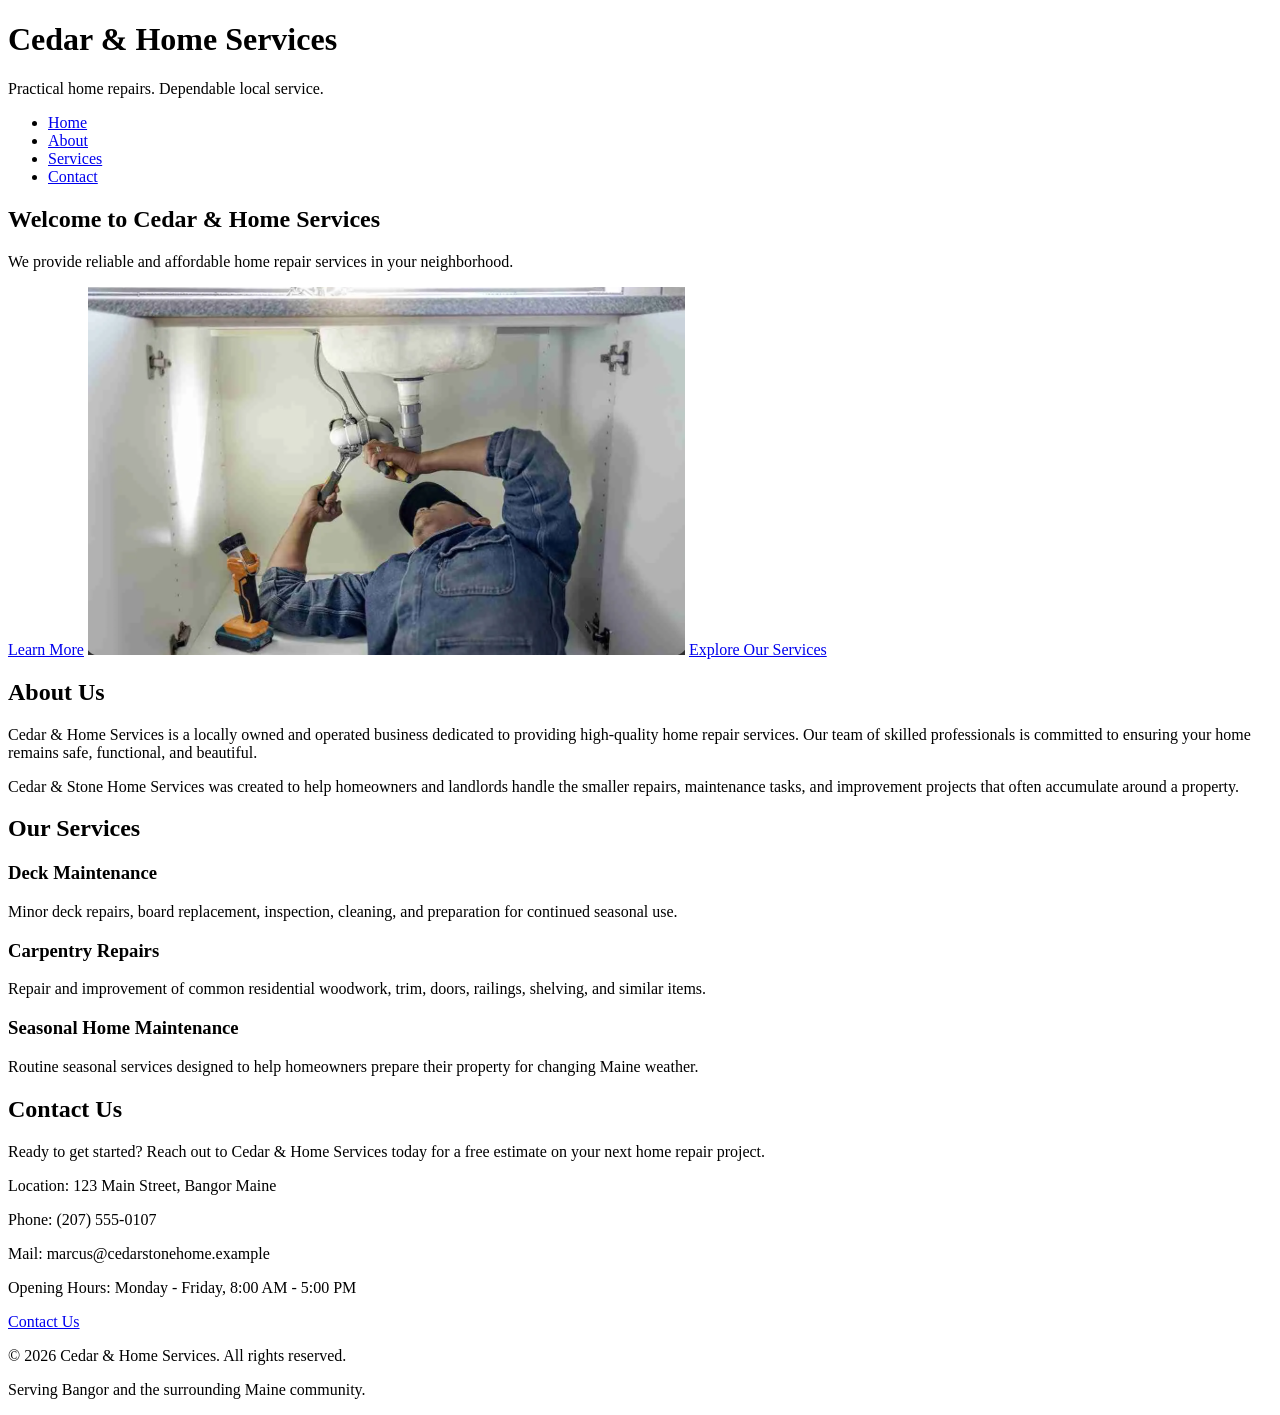
==== commit 96c6a877: "Refactor footer in index.html Updated footer section to improve structure and content." ====
--- a/index.html
+++ b/index.html
@@ -3,122 +3,99 @@
 <head>
     <meta charset="UTF-8">
     <meta name="viewport" content="width=device-width, initial-scale=1.0">
-    <title>Cedar &amp; Home Services | Home Repairs in Bangor, Maine</title>
-    <link rel="stylesheet" href="css/style.css">
+    <title>Client Website Project</title>
     <script src="js/script.js" defer></script>
+    <link rel="stylesheet" href="css/styles.css">
+
 </head>
 
 <body>
-    <a class="skip-link" href="#main-content">Skip to main content</a>
-
-    <header class="site-header">
-        <div class="container header-top">
-            <a class="brand" href="index.html">
-                Cedar &amp; Home Services
-                <small>Practical home repairs. Dependable local service.</small>
-            </a>
-            <a class="header-phone" href="tel:+12075550107">(207) 555-0107</a>
-            <button class="menu-toggle" type="button"
-                    aria-expanded="false"
-                    aria-controls="main-navigation">Menu</button>
-        </div>
-
-        <nav class="site-nav" id="main-navigation" aria-label="Main navigation">
-            <div class="container">
-                <ul>
-                    <li><a href="index.html" aria-current="page">Home</a></li>
-                    <li><a href="about.html">About</a></li>
-                    <li><a href="services.html">Services</a></li>
-                    <li><a href="contact.html">Contact</a></li>
-                    <li class="nav-quote-item"><a class="nav-quote" href="estimate.html">Free Estimate</a></li>
-                </ul>
-            </div>
+    <header>
+        <h1>Cedar & Home Services</h1>
+        <p>Practical home repairs. Dependable local service.</p>
+        <nav>
+            <ul>
+                <li><a href="#home">Home</a></li>
+            <li><a href="#about">About</a></li>
+            <li><a href="#services">Services</a></li>
+            <li><a href="#contact">Contact</a></li></li>
+            </ul>
         </nav>
     </header>
 
-    <main id="main-content">
-
-        <section id="home" class="hero">
-            <div class="container">
-                <h1>Cedar &amp; Home Services</h1>
-                <p>Practical home repairs. Dependable local service.</p>
-                <div class="hero-actions">
-                    <a class="button" href="services.html">Explore Our Services</a>
-                    <a class="button secondary" href="estimate.html">Get a Free Estimate</a>
-                </div>
-            </div>
+    <main>
+        <section id="home">
+            <h2>Welcome to Cedar & Home Services</h2>
+            <p>We provide reliable and affordable home repair services in your neighborhood.</p>
+            <a href="#services">Learn More</a>
+            <img 
+        src="images/home-repair.png" 
+        alt="Technician repairing a leaking sink for a local customer">
+        <a href="#services">Explore Our Services</a>
         </section>
 
-        <section id="welcome">
-            <div class="container two-column">
-                <div>
-                    <h2 class="section-title">Welcome to Cedar &amp; Home Services</h2>
-                    <p>We provide reliable and affordable home repair services in your neighborhood.</p>
-                    <a class="button" href="about.html">About Us</a>
-                </div>
-                <img class="feature-image"
-                     src="images/home-repair.png"
-                     alt="Technician repairing a leaking sink for a local customer">
-            </div>
+        <section id="about">
+            <h2>About Us</h2>
+            <p>Cedar & Home Services is a locally owned and operated business dedicated to 
+                providing high-quality home repair services. Our team of skilled professionals 
+                is committed to ensuring your home remains safe, functional, and beautiful.
+            </p>
+            <p>Cedar & Stone Home Services was created to help homeowners and 
+                landlords handle the smaller repairs, maintenance tasks, 
+                and improvement projects that often accumulate around a property.
+            </p>
         </section>
 
-        <section class="alt">
-            <div class="container">
-                <h2 class="section-title">What We Do</h2>
-                <div class="card-grid">
-                    <article class="card">
-                        <h3>Deck Maintenance</h3>
-                        <p>Minor deck repairs, board replacement, inspection, and cleaning.</p>
-                    </article>
-                    <article class="card">
-                        <h3>Carpentry Repairs</h3>
-                        <p>Woodwork, trim, doors, railings, shelving, and similar items.</p>
-                    </article>
-                    <article class="card">
-                        <h3>Seasonal Home Maintenance</h3>
-                        <p>Routine services to prepare your property for changing Maine weather.</p>
-                    </article>
-                </div>
-                <p><a class="button" href="services.html">See All Services</a></p>
-            </div>
+        <section id="services">
+            <h2>Our Services</h2>
+            
+            <article>
+                <h3>Deck Maintenance</h3>
+                <p>Minor deck repairs, board replacement, inspection, cleaning, and preparation 
+                    for continued seasonal use.
+                </p>
+            </article>
+
+            <article>
+                <h3>Carpentry Repairs</h3>
+                <p>Repair and improvement of common residential woodwork, trim, doors, railings, 
+                    shelving, and similar items.
+                </p>
+            </article>
+
+            <article>
+                <h3>Seasonal Home Maintenance</h3>
+                <p>Routine seasonal services designed to help homeowners prepare their property 
+                    for changing Maine weather.
+                </p>
+            </article>
         </section>
 
-        <section class="cta-band">
-            <div class="container">
-                <h2>Ready for a free estimate?</h2>
-                <a class="button" href="estimate.html">Request a Free Estimate</a>
-            </div>
+        <section id="contact">
+            <h2>Contact Us</h2>
+
+            <p>Ready to get started? Reach out to Cedar & Home Services today 
+                for a free estimate on your next home repair project.
+            </p>
+            <p>Location: 123 Main Street, Bangor Maine</p>
+            <p>Phone: (207) 555-0107</p>
+            <p>Mail: marcus@cedarstonehome.example</p>
+            <p>Opening Hours: Monday - Friday, 8:00 AM - 5:00 PM</p>
+            <a href="mailto:info@example.com">
+                Contact Us
+            </a>
+
         </section>
 
     </main>
 
-    <footer class="site-footer">
-        <div class="container">
-            <div class="footer-columns">
-                <div>
-                    <h2>Cedar &amp; Home Services</h2>
-                    <p>Practical home repairs. Dependable local service.</p>
-                    <p>123 Main Street, Bangor, Maine</p>
-                </div>
-                <div>
-                    <h2>Contact</h2>
-                    <p>Phone: <a href="tel:+12075550107">(207) 555-0107</a></p>
-                    <p>Email: <a href="mailto:marcus@cedarstonehome.example">marcus@cedarstonehome.example</a></p>
-                    <p>Monday - Friday, 8:00 AM - 5:00 PM</p>
-                </div>
-                <div>
-                    <h2>Explore</h2>
-                    <ul>
-                        <li><a href="index.html">Home</a></li>
-                        <li><a href="about.html">About</a></li>
-                        <li><a href="services.html">Services</a></li>
-                        <li><a href="contact.html">Contact</a></li>
-                        <li><a href="estimate.html">Free Estimate</a></li>
-                    </ul>
-                </div>
-            </div>
-            <p class="copyright">&copy; 2026 Cedar &amp; Home Services. All rights reserved.</p>
-        </div>
+    <footer>
+        <p>
+            &copy; <span id="year">2026</span> Cedar & Home Services.
+            All rights reserved.
+        </p>
+        <p>Serving Bangor and the surrounding Maine community.</p>
     </footer>
+
 </body>
 </html>
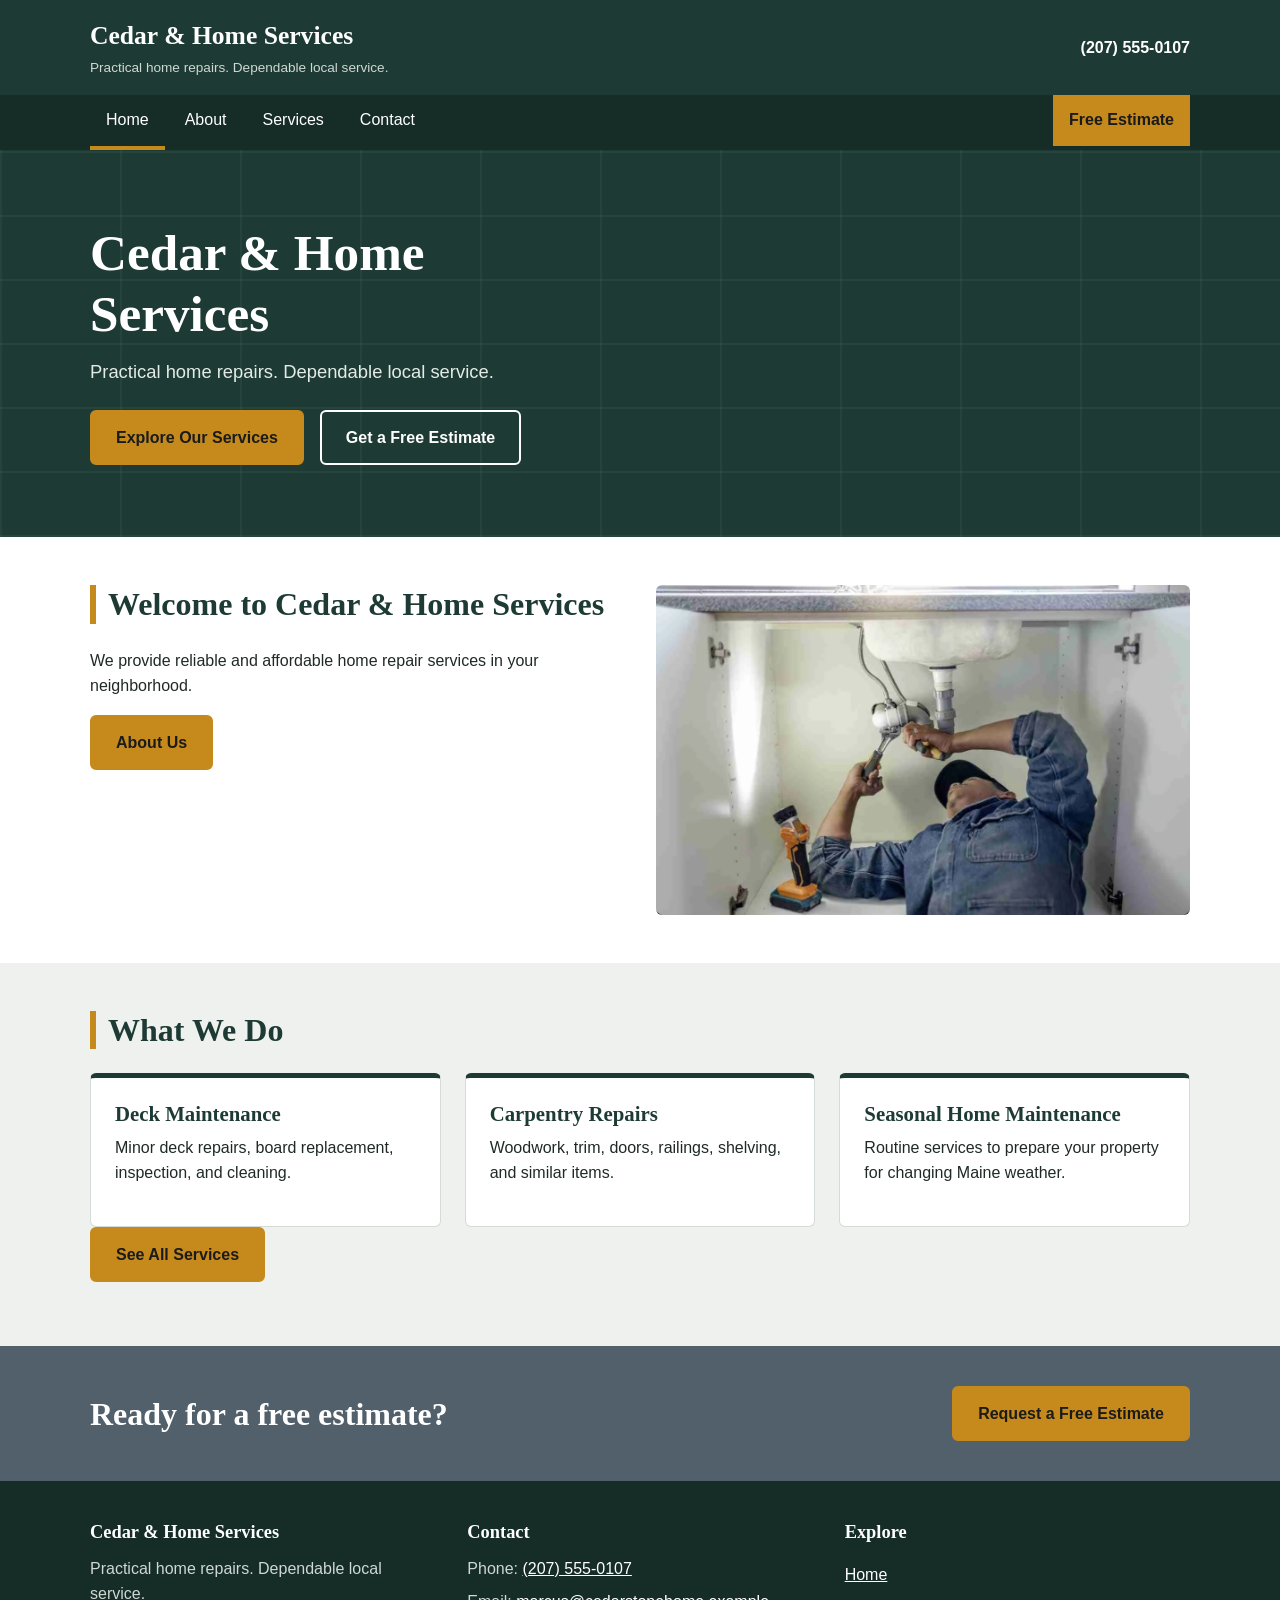
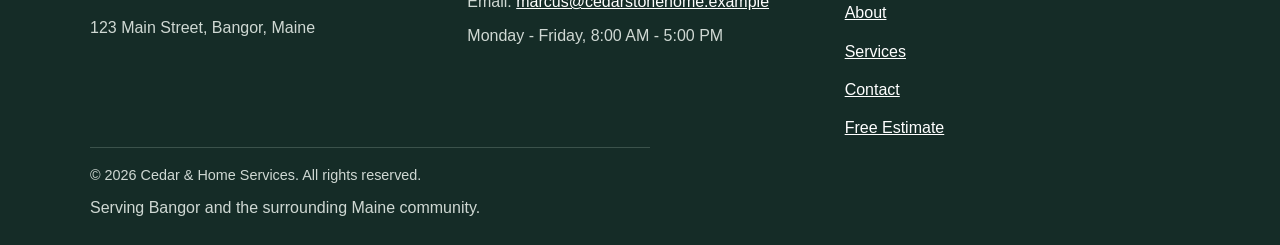
==== commit 75363068: "Modify copyright and add footer tagline Updated copyright year to be dynamic and added footer taglin" ====
--- a/index.html
+++ b/index.html
@@ -3,99 +3,126 @@
 <head>
     <meta charset="UTF-8">
     <meta name="viewport" content="width=device-width, initial-scale=1.0">
-    <title>Client Website Project</title>
+    <title>Cedar &amp; Home Services | Home Repairs in Bangor, Maine</title>
+    <link rel="stylesheet" href="css/style.css">
     <script src="js/script.js" defer></script>
-    <link rel="stylesheet" href="css/styles.css">
-
 </head>
 
 <body>
-    <header>
-        <h1>Cedar & Home Services</h1>
-        <p>Practical home repairs. Dependable local service.</p>
-        <nav>
-            <ul>
-                <li><a href="#home">Home</a></li>
-            <li><a href="#about">About</a></li>
-            <li><a href="#services">Services</a></li>
-            <li><a href="#contact">Contact</a></li></li>
-            </ul>
+    <a class="skip-link" href="#main-content">Skip to main content</a>
+
+    <header class="site-header">
+        <div class="container header-top">
+            <a class="brand" href="index.html">
+                Cedar &amp; Home Services
+                <small>Practical home repairs. Dependable local service.</small>
+            </a>
+            <a class="header-phone" href="tel:+12075550107">(207) 555-0107</a>
+            <button class="menu-toggle" type="button"
+                    aria-expanded="false"
+                    aria-controls="main-navigation">Menu</button>
+        </div>
+
+        <nav class="site-nav" id="main-navigation" aria-label="Main navigation">
+            <div class="container">
+                <ul>
+                    <li><a href="index.html" aria-current="page">Home</a></li>
+                    <li><a href="about.html">About</a></li>
+                    <li><a href="services.html">Services</a></li>
+                    <li><a href="contact.html">Contact</a></li>
+                    <li class="nav-quote-item"><a class="nav-quote" href="estimate.html">Free Estimate</a></li>
+                </ul>
+            </div>
         </nav>
     </header>
 
-    <main>
-        <section id="home">
-            <h2>Welcome to Cedar & Home Services</h2>
-            <p>We provide reliable and affordable home repair services in your neighborhood.</p>
-            <a href="#services">Learn More</a>
-            <img 
-        src="images/home-repair.png" 
-        alt="Technician repairing a leaking sink for a local customer">
-        <a href="#services">Explore Our Services</a>
+    <main id="main-content">
+
+        <section id="home" class="hero">
+            <div class="container">
+                <h1>Cedar &amp; Home Services</h1>
+                <p>Practical home repairs. Dependable local service.</p>
+                <div class="hero-actions">
+                    <a class="button" href="services.html">Explore Our Services</a>
+                    <a class="button secondary" href="estimate.html">Get a Free Estimate</a>
+                </div>
+            </div>
         </section>
 
-        <section id="about">
-            <h2>About Us</h2>
-            <p>Cedar & Home Services is a locally owned and operated business dedicated to 
-                providing high-quality home repair services. Our team of skilled professionals 
-                is committed to ensuring your home remains safe, functional, and beautiful.
-            </p>
-            <p>Cedar & Stone Home Services was created to help homeowners and 
-                landlords handle the smaller repairs, maintenance tasks, 
-                and improvement projects that often accumulate around a property.
-            </p>
+        <section id="welcome">
+            <div class="container two-column">
+                <div>
+                    <h2 class="section-title">Welcome to Cedar &amp; Home Services</h2>
+                    <p>We provide reliable and affordable home repair services in your neighborhood.</p>
+                    <a class="button" href="about.html">About Us</a>
+                </div>
+                <img class="feature-image"
+                     src="images/home-repair.png"
+                     alt="Technician repairing a leaking sink for a local customer">
+            </div>
         </section>
 
-        <section id="services">
-            <h2>Our Services</h2>
-            
-            <article>
-                <h3>Deck Maintenance</h3>
-                <p>Minor deck repairs, board replacement, inspection, cleaning, and preparation 
-                    for continued seasonal use.
-                </p>
-            </article>
-
-            <article>
-                <h3>Carpentry Repairs</h3>
-                <p>Repair and improvement of common residential woodwork, trim, doors, railings, 
-                    shelving, and similar items.
-                </p>
-            </article>
-
-            <article>
-                <h3>Seasonal Home Maintenance</h3>
-                <p>Routine seasonal services designed to help homeowners prepare their property 
-                    for changing Maine weather.
-                </p>
-            </article>
+        <section class="alt">
+            <div class="container">
+                <h2 class="section-title">What We Do</h2>
+                <div class="card-grid">
+                    <article class="card">
+                        <h3>Deck Maintenance</h3>
+                        <p>Minor deck repairs, board replacement, inspection, and cleaning.</p>
+                    </article>
+                    <article class="card">
+                        <h3>Carpentry Repairs</h3>
+                        <p>Woodwork, trim, doors, railings, shelving, and similar items.</p>
+                    </article>
+                    <article class="card">
+                        <h3>Seasonal Home Maintenance</h3>
+                        <p>Routine services to prepare your property for changing Maine weather.</p>
+                    </article>
+                </div>
+                <p><a class="button" href="services.html">See All Services</a></p>
+            </div>
         </section>
 
-        <section id="contact">
-            <h2>Contact Us</h2>
-
-            <p>Ready to get started? Reach out to Cedar & Home Services today 
-                for a free estimate on your next home repair project.
-            </p>
-            <p>Location: 123 Main Street, Bangor Maine</p>
-            <p>Phone: (207) 555-0107</p>
-            <p>Mail: marcus@cedarstonehome.example</p>
-            <p>Opening Hours: Monday - Friday, 8:00 AM - 5:00 PM</p>
-            <a href="mailto:info@example.com">
-                Contact Us
-            </a>
-
+        <section class="cta-band">
+            <div class="container">
+                <h2>Ready for a free estimate?</h2>
+                <a class="button" href="estimate.html">Request a Free Estimate</a>
+            </div>
         </section>
 
     </main>
 
-    <footer>
-        <p>
-            &copy; <span id="year">2026</span> Cedar & Home Services.
-            All rights reserved.
-        </p>
-        <p>Serving Bangor and the surrounding Maine community.</p>
+    <footer class="site-footer">
+        <div class="container">
+            <div class="footer-columns">
+                <div>
+                    <h2>Cedar &amp; Home Services</h2>
+                    <p>Practical home repairs. Dependable local service.</p>
+                    <p>123 Main Street, Bangor, Maine</p>
+                </div>
+                <div>
+                    <h2>Contact</h2>
+                    <p>Phone: <a href="tel:+12075550107">(207) 555-0107</a></p>
+                    <p>Email: <a href="mailto:marcus@cedarstonehome.example">marcus@cedarstonehome.example</a></p>
+                    <p>Monday - Friday, 8:00 AM - 5:00 PM</p>
+                </div>
+                <div>
+                    <h2>Explore</h2>
+                    <ul>
+                        <li><a href="index.html">Home</a></li>
+                        <li><a href="about.html">About</a></li>
+                        <li><a href="services.html">Services</a></li>
+                        <li><a href="contact.html">Contact</a></li>
+                        <li><a href="estimate.html">Free Estimate</a></li>
+                    </ul>
+                </div>
+            </div>
+           <p class="copyright">
+                &copy; <span id="year">2026</span> Cedar &amp; Home Services. All rights reserved.
+            </p>
+            <p class="footer-tagline">Serving Bangor and the surrounding Maine community.
+            </p>
+        </div>
     </footer>
-
 </body>
 </html>
--- a/css/style.css
+++ b/css/style.css
@@ -0,0 +1,212 @@
+/* =========================
+   Global Styles
+   Cedar & Stone Home Services
+   Author: Richard Amury Ongala   Date: 10/18/2026
+========================= */
+:root {
+  --primary-color: #1d3b34;    /* spruce */
+  --secondary-color: #51606b;  /* slate */
+  --accent-color: #c58a1b;     /* cedar ochre */
+  --background-color: #ffffff;
+  --surface-color: #eef1ee;    /* light granite */
+  --text-color: #1f2a27;
+  --error-color: #a4262c;
+  --success-color: #2e7d4f;
+  --radius: 6px;
+}
+* { box-sizing: border-box; }
+html { scroll-behavior: smooth; }
+body { margin: 0; background: var(--background-color); color: var(--text-color);
+  font-family: "Segoe UI", Helvetica, Arial, sans-serif; line-height: 1.6; }
+img { max-width: 100%; height: auto; display: block; }
+a { color: var(--primary-color); }
+ul { padding-left: 1.2rem; }
+.container { width: 90%; max-width: 1100px; margin: 0 auto; }
+
+/* =========================
+   Typography
+========================= */
+h1, h2, h3 { font-family: Georgia, "Times New Roman", serif; color: var(--primary-color); line-height: 1.2; margin: 0 0 .75rem; }
+h1 { font-size: clamp(2rem, 5vw, 2.6rem); }
+h2 { font-size: clamp(1.5rem, 3.5vw, 2rem); }
+h3 { font-size: 1.3rem; }
+p { margin: 0 0 1rem; max-width: 70ch; }
+.section-title { border-left: 6px solid var(--accent-color); padding-left: .75rem; margin-bottom: 1.5rem; }
+
+/* =========================
+   Header
+========================= */
+.site-header { background: var(--primary-color); color: #fff; }
+.header-top { display: flex; justify-content: space-between; align-items: center; flex-wrap: wrap; gap: 1rem; padding: 1rem 0; }
+.brand { font-family: Georgia, serif; font-size: 1.6rem; font-weight: bold; color: #fff; text-decoration: none; }
+.brand small { display: block; font-family: "Segoe UI", Helvetica, Arial, sans-serif; font-size: .85rem; font-weight: normal; color: #cfd8d3; }
+.header-phone { color: #fff; font-weight: bold; text-decoration: none; }
+
+/* =========================
+   Navigation
+========================= */
+.site-nav { background: #152c27; }
+.site-nav ul { display: flex; flex-wrap: wrap; gap: .25rem; list-style: none; margin: 0; padding: 0; }
+.site-nav a { display: block; padding: .8rem 1rem; color: #fff; text-decoration: none; }
+.site-nav a:hover { background: var(--secondary-color); }
+.site-nav a[aria-current="page"] { border-bottom: 4px solid var(--accent-color); }
+.site-nav .nav-quote { margin-left: auto; background: var(--accent-color); color: #1b1b1b; font-weight: bold; }
+.site-nav .nav-quote:hover { background: #dba33a; }
+
+/* =========================
+   Hero
+========================= */
+.hero { background: var(--primary-color); color: #fff;
+  background-image: repeating-linear-gradient(0deg, rgba(255,255,255,.04) 0 2px, transparent 2px 64px),
+                    repeating-linear-gradient(90deg, rgba(255,255,255,.04) 0 2px, transparent 2px 120px);
+  padding: 4.5rem 0; }
+.hero h1 { color: #fff; max-width: 18ch; font-size: clamp(2.1rem, 6vw, 3.2rem); }
+.hero p { font-size: 1.15rem; color: #e4ebe7; }
+.hero-actions { display: flex; flex-wrap: wrap; gap: 1rem; margin-top: 1.5rem; }
+.page-banner { background: var(--surface-color); padding: 2.5rem 0 1.5rem; border-bottom: 1px solid #d5dbd6; }
+.page-banner p { margin: 0; }
+
+/* =========================
+   Main Content
+========================= */
+main section { padding: 3rem 0; }
+main section.hero { padding: 4.5rem 0; }
+.alt { background: var(--surface-color); }
+.two-column { display: flex; gap: 2rem; align-items: flex-start; flex-wrap: wrap; }
+.two-column > * { flex: 1 1 280px; min-width: 0; }
+.feature-image { border-radius: var(--radius); }
+.notice { background: #fff8e8; border-left: 5px solid var(--accent-color); padding: .9rem 1.1rem; font-size: .95rem; margin-bottom: 1rem; }
+.notice p { margin: 0; }
+
+/* Grid layouts */
+.card-grid { display: grid; grid-template-columns: repeat(3, 1fr); gap: 1.5rem; }
+.card-grid.two { grid-template-columns: repeat(2, 1fr); }
+
+/* Flexbox chips + CTA band */
+.area-list { display: flex; flex-wrap: wrap; gap: .75rem; list-style: none; padding: 0; margin: 0 0 1rem; }
+.area-list li { background: var(--primary-color); color: #fff; padding: .45rem 1rem; border-radius: 999px; }
+.cta-band { background: var(--secondary-color); color: #fff; padding: 2.5rem 0; }
+.cta-band .container { display: flex; justify-content: space-between; align-items: center; flex-wrap: wrap; gap: 1rem; }
+.cta-band h2 { color: #fff; margin: 0; }
+
+/* =========================
+   Components
+========================= */
+.card { background: #fff; border: 1px solid #d5dbd6; border-top: 5px solid var(--primary-color); border-radius: var(--radius); padding: 1.5rem; }
+.card h3 { margin-bottom: .5rem; }
+.price { font-weight: bold; color: var(--secondary-color); }
+.card dl { margin: 0; }
+.card dt { font-weight: bold; color: var(--primary-color); margin-top: .5rem; }
+.card dd { margin: 0; }
+.button { display: inline-block; padding: .8rem 1.5rem; background: var(--accent-color); color: #1b1b1b; font-weight: bold; text-decoration: none; border: 2px solid var(--accent-color); border-radius: var(--radius); cursor: pointer; font-size: 1rem; font-family: inherit; }
+.button:hover { background: #dba33a; border-color: #dba33a; }
+.button.secondary { background: transparent; color: #fff; border-color: #fff; }
+.button.secondary:hover { background: rgba(255,255,255,.15); }
+.steps { padding-left: 1.2rem; }
+.steps li { margin-bottom: .75rem; }
+
+/* =========================
+   Forms
+========================= */
+form { background: #fff; border: 1px solid #d5dbd6; border-radius: var(--radius); padding: 1.5rem; }
+label { display: block; font-weight: bold; margin: 1rem 0 .3rem; }
+input, select, textarea { width: 100%; padding: .75rem; font: inherit; border: 1px solid #9aa6a0; border-radius: var(--radius); }
+input:focus, select:focus, textarea:focus { outline: 3px solid var(--primary-color); outline-offset: 2px; }
+textarea { min-height: 140px; }
+form .button { margin-top: 1.25rem; }
+
+/* =========================
+   Footer
+========================= */
+.site-footer { background: #152c27; color: #cfd8d3; padding: 2.5rem 0 1rem; }
+.footer-columns { display: flex; flex-wrap: wrap; gap: 2rem; }
+.footer-columns > div { flex: 1 1 220px; }
+.site-footer h2 { color: #fff; font-size: 1.15rem; }
+.site-footer a { color: #fff; }
+.site-footer ul { list-style: none; padding: 0; margin: 0; }
+.site-footer p { margin: 0 0 .5rem; }
+.copyright { border-top: 1px solid #3b524b; margin-top: 1.5rem; padding-top: 1rem; font-size: .9rem; }
+
+/* =========================
+   Accessibility (Phase 2)
+========================= */
+.skip-link { position: absolute; left: 1rem; top: -4rem; background: #fff; color: var(--primary-color); padding: .75rem 1rem; font-weight: bold; z-index: 10; }
+.skip-link:focus { top: 1rem; }
+/* Visible keyboard focus: dark ring on light areas, light ring on dark areas */
+a:focus-visible, button:focus-visible, .button:focus-visible { outline: 3px solid var(--primary-color); outline-offset: 3px; }
+.site-header a:focus-visible, .site-header button:focus-visible, .site-nav a:focus-visible, .hero a:focus-visible,
+.cta-band a:focus-visible, .site-footer a:focus-visible { outline-color: #fff; }
+.site-nav .nav-quote:focus-visible { outline-color: #fff; }
+.nav-quote-item { margin-left: auto; }
+/* Touch-friendly targets */
+.header-phone { padding: .6rem 0; }
+.site-footer li a { display: inline-block; padding: .4rem 0; }
+.site-footer a { overflow-wrap: anywhere; }
+.card, .notice, .card-grid > * { min-width: 0; overflow-wrap: break-word; }
+
+/* =========================
+   Responsive: Tablet (max-width 900px)
+   Three-column grids become two columns; hero and spacing tighten.
+========================= */
+@media (max-width: 900px) {
+  .card-grid { grid-template-columns: repeat(2, 1fr); }
+  .hero, main section.hero { padding: 3rem 0; }
+  main section { padding: 2.25rem 0; }
+  .site-nav a { padding: .8rem .75rem; }
+}
+
+/* =========================
+   Responsive: Phone (max-width 600px)
+   One column, stacked touch-friendly navigation, stacked header/footer/CTA.
+========================= */
+@media (max-width: 600px) {
+  .card-grid, .card-grid.two { grid-template-columns: 1fr; }
+  .header-top { flex-direction: column; align-items: flex-start; gap: .25rem; }
+  .brand { font-size: 1.35rem; }
+  .site-nav ul { flex-direction: column; gap: 0; }
+  .site-nav li { border-top: 1px solid #2c4740; }
+  .site-nav a { padding: .9rem 1rem; }
+  .nav-quote-item { margin-left: 0; }
+  .site-nav .nav-quote { text-align: center; }
+  .hero-actions { flex-direction: column; }
+  .hero-actions .button, .cta-band .button { width: 100%; text-align: center; }
+  .cta-band .container { flex-direction: column; align-items: flex-start; }
+  .footer-columns { flex-direction: column; gap: 1.25rem; }
+  form { padding: 1rem; }
+  .section-title { border-left-width: 4px; }
+}
+
+/* =========================
+   Phase 3: Mobile Menu
+   The "js" class is added by script.js, so the menu stays visible
+   if JavaScript fails to load.
+========================= */
+.menu-toggle { display: none; padding: .6rem 1.1rem; background: transparent; color: #fff; border: 2px solid #fff; border-radius: var(--radius); font: inherit; font-weight: bold; cursor: pointer; }
+.menu-toggle:hover { background: rgba(255,255,255,.15); }
+
+@media (max-width: 600px) {
+  .js .menu-toggle { display: inline-block; }
+  .js .site-nav { display: none; }
+  .js .site-nav.open { display: block; }
+}
+
+/* =========================
+   Phase 3: Form Validation
+========================= */
+.error-message { color: var(--error-color); font-weight: bold; font-size: .9rem; margin: .35rem 0 0; }
+.error-message:empty { display: none; }
+.invalid { border: 2px solid var(--error-color); }
+.optional { font-weight: normal; color: var(--secondary-color); }
+.form-status { background: #e8f3ec; border-left: 5px solid var(--success-color); padding: .9rem 1.1rem; margin: 1.25rem 0 0; font-weight: bold; color: #17432b; max-width: none; }
+.form-status:empty { display: none; }
+.form-note { font-size: .9rem; color: var(--secondary-color); margin: 1rem 0 0; }
+
+/* =========================
+   Phase 3: Business Hours Status
+========================= */
+.hours-status { display: inline-flex; align-items: center; gap: .6rem; padding: .5rem 1rem; border-radius: 999px; font-weight: bold; background: #fff; border: 2px solid var(--secondary-color); color: var(--text-color); margin: 0 0 1rem; max-width: none; }
+.hours-status::before { content: ""; width: .8rem; height: .8rem; border-radius: 50%; background: var(--secondary-color); flex: none; }
+.hours-status.open { border-color: var(--success-color); color: #17432b; }
+.hours-status.open::before { background: var(--success-color); }
+.hours-status.closed { border-color: var(--error-color); color: #6e1a1e; }
+.hours-status.closed::before { background: var(--error-color); }
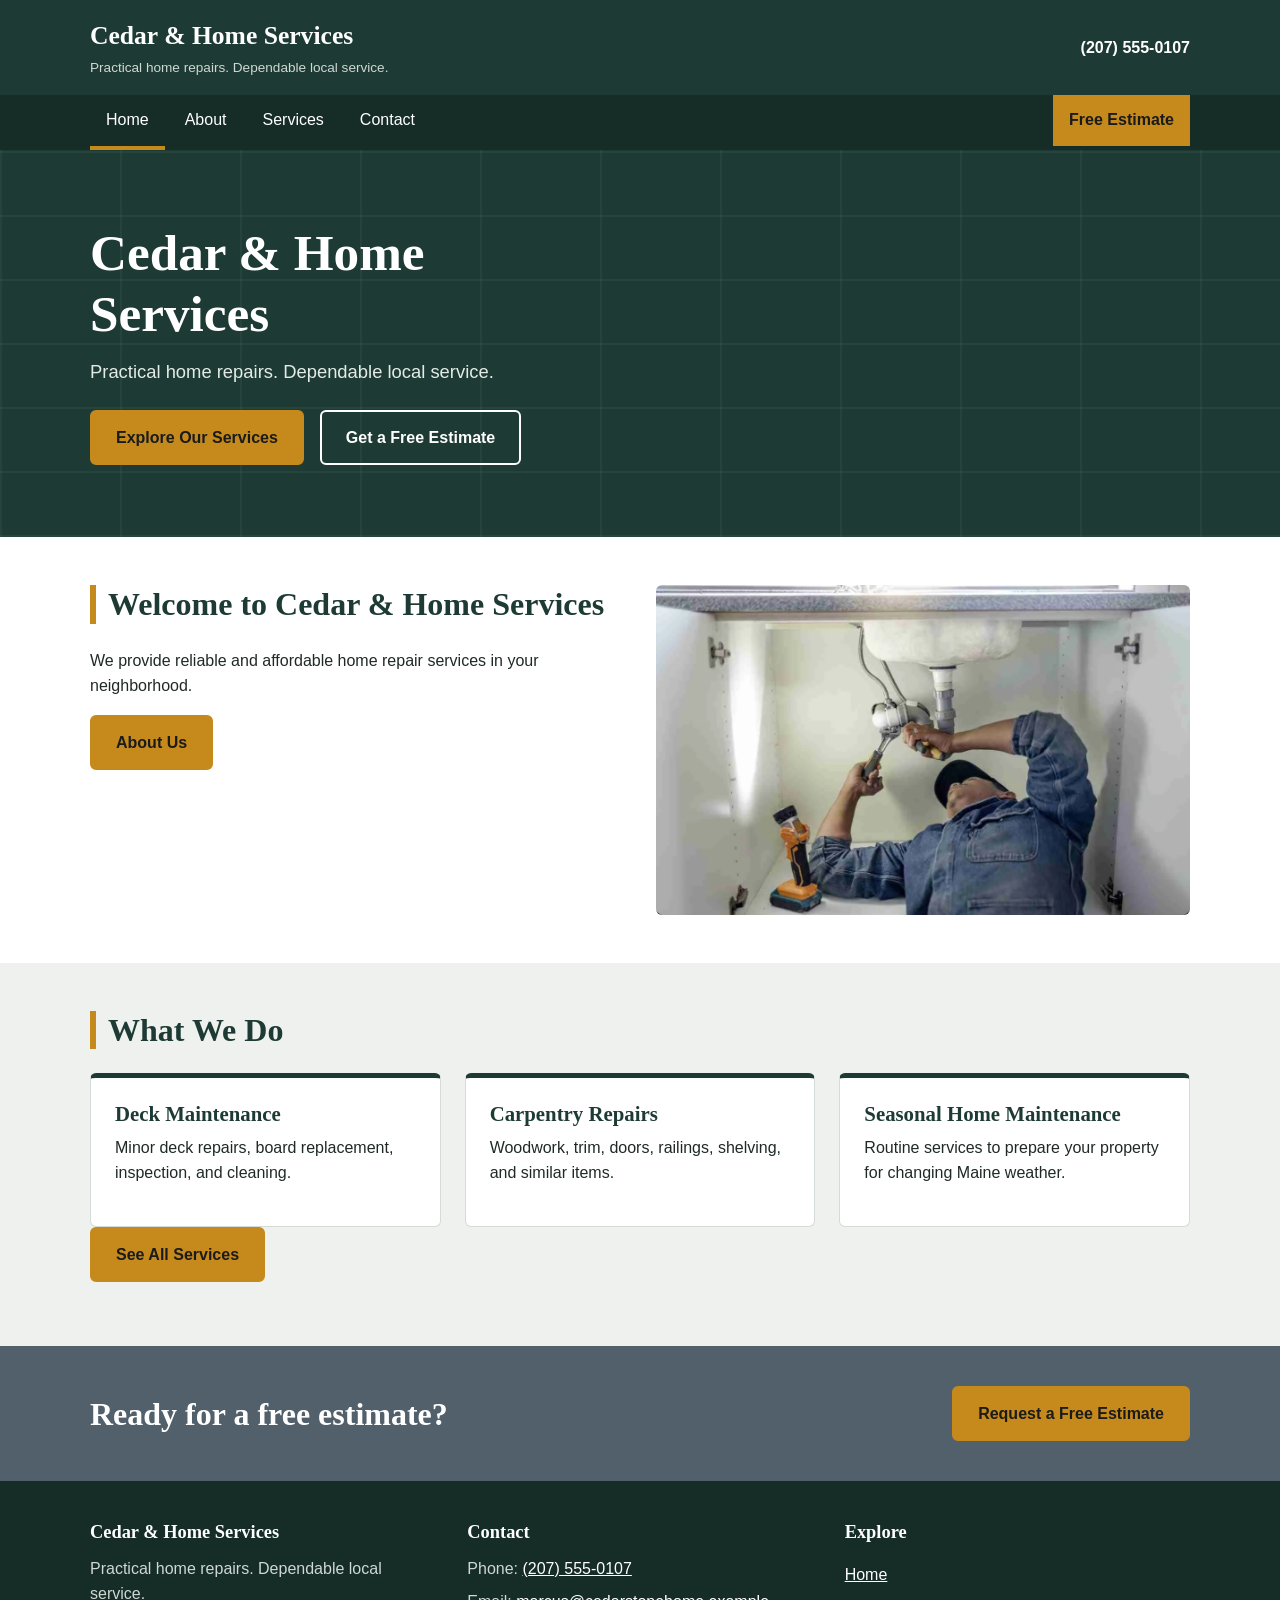
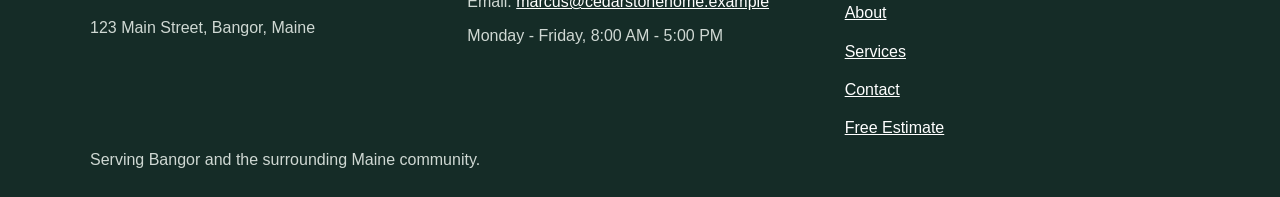
==== commit 4e4ba959: "Remove copyright notice from footer Removed copyright paragraph from the footer." ====
--- a/index.html
+++ b/index.html
@@ -117,9 +117,6 @@
                     </ul>
                 </div>
             </div>
-           <p class="copyright">
-                &copy; <span id="year">2026</span> Cedar &amp; Home Services. All rights reserved.
-            </p>
             <p class="footer-tagline">Serving Bangor and the surrounding Maine community.
             </p>
         </div>
